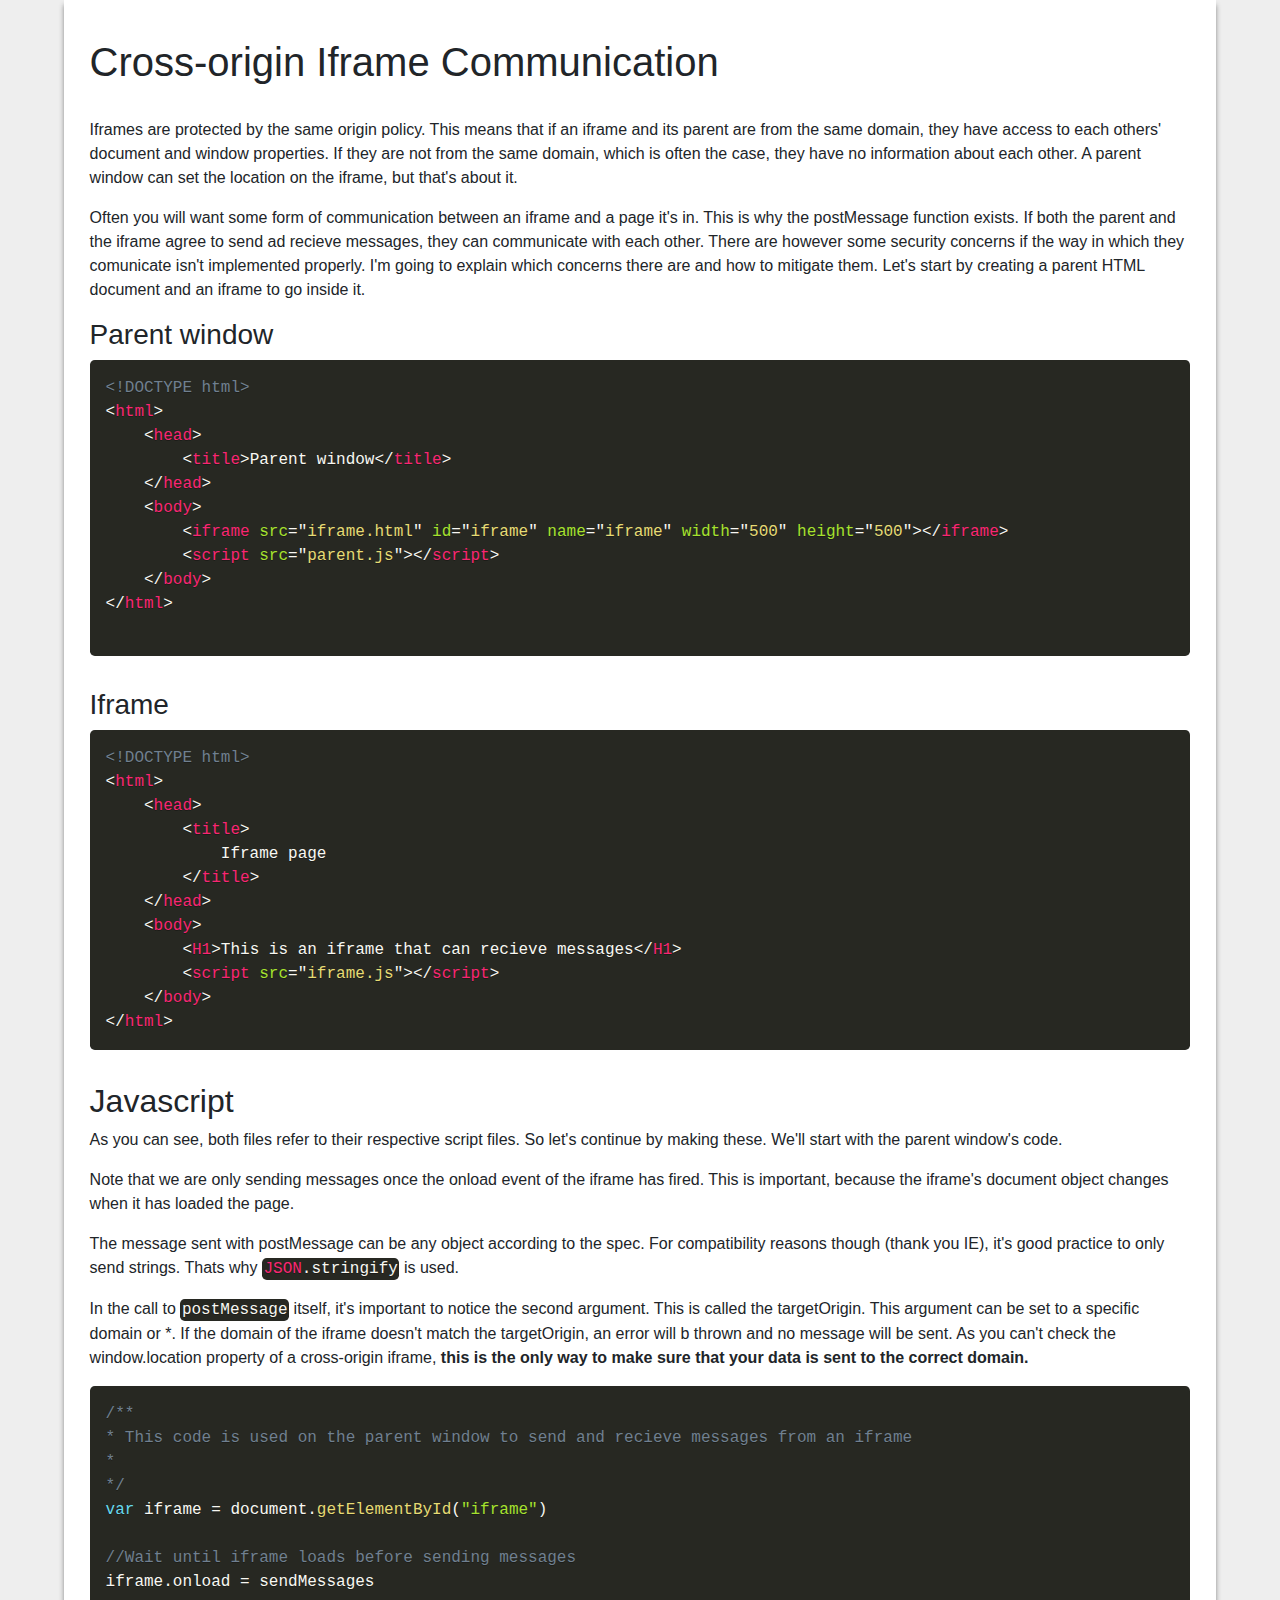
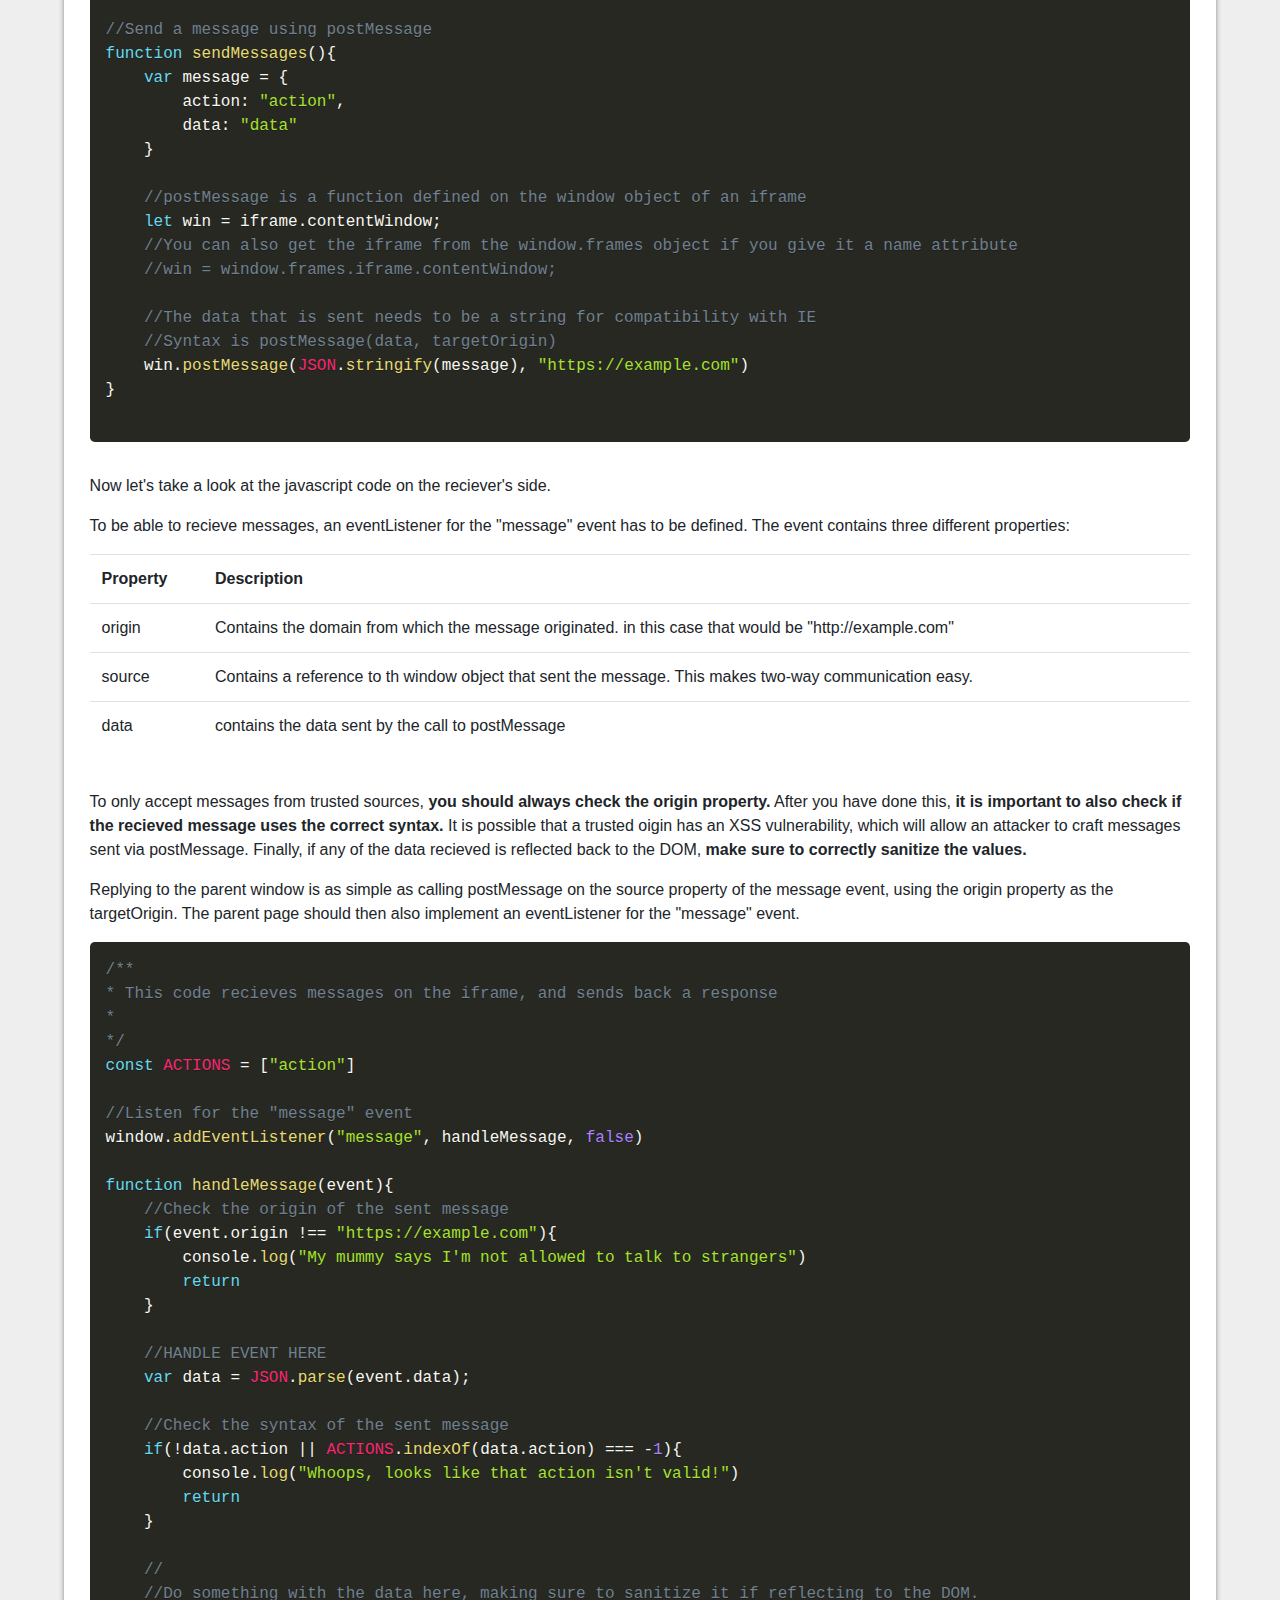
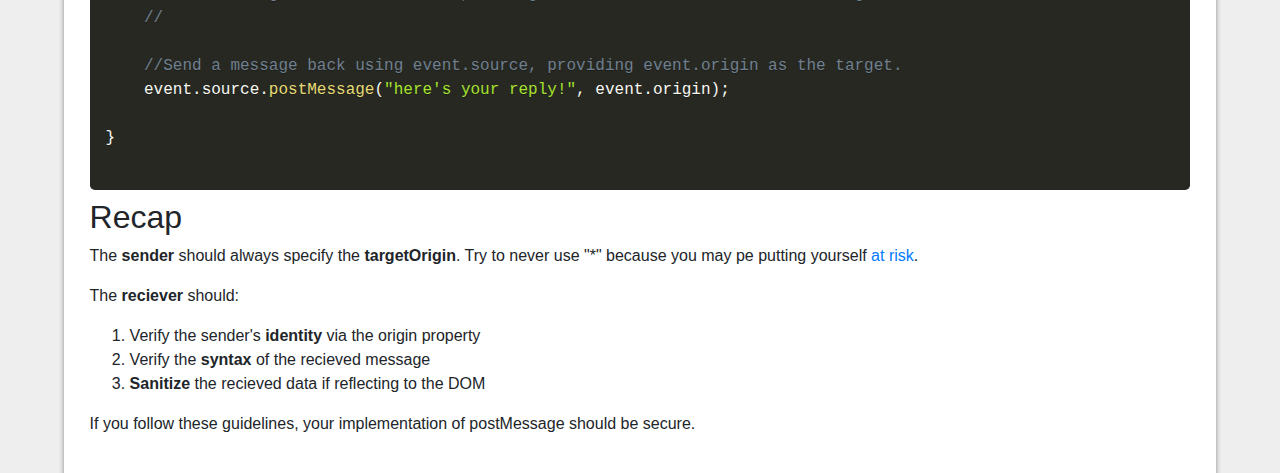
==== index.html @ aca8d949 "better styling" ====
<!DOCTYPE html>
<html>
    <head>
        <title>Using postMessage</title>
        <link type="text/css" rel="stylesheet" href="css/bootstrap.min.css">
        <link type="text/css" rel="stylesheet" href="css/style.css">
        <script src="https://ajax.googleapis.com/ajax/libs/jquery/1.11.2/jquery.min.js"></script>
        <script src="js/bootstrap.min.js"></script>
        <link rel="stylesheet" href="css/prism.css">
    </head>
    <body>
        <div id="wrapper">
            <h1>Cross-origin Iframe Communication</h1>
            <br/>
            <p>
                Iframes are protected by the same origin policy. This means that if an iframe and its parent are from the same domain, they have access to each others' document and window properties.
                If they are not from the same domain, which is often the case, they have no information about each other. A parent window can set the location on the iframe, but that's about it.
            </p>
            <p>
                Often you will want some form of communication between an iframe and a page it's in. This is why the postMessage function exists. If both the parent and the iframe agree to send ad recieve messages, they can communicate with each other.
                There are however some security concerns if the way in which they comunicate isn't implemented properly. I'm going to explain which concerns there are and how to mitigate them. Let's start by creating a parent HTML document and an iframe to go inside it.
            </p>
            <h3>Parent window</h3>
            <pre><code class="language-html">&lt;!DOCTYPE html&gt;
&lt;html&gt;
    &lt;head&gt;
        &lt;title&gt;Parent window&lt;/title&gt;
    &lt;/head&gt;
    &lt;body&gt;
        &lt;iframe src=&quot;iframe.html&quot; id=&quot;iframe&quot; name=&quot;iframe&quot; width=&quot;500&quot; height=&quot;500&quot;&gt;&lt;/iframe&gt;
        &lt;script src=&quot;parent.js&quot;&gt;&lt;/script&gt;
    &lt;/body&gt;
&lt;/html&gt;
            </code></pre>
            <br/>
            <h3>Iframe</h3>
            <pre><code class="language-html">&lt;!DOCTYPE html&gt;
&lt;html&gt;
    &lt;head&gt;
        &lt;title&gt;
            Iframe page
        &lt;/title&gt;
    &lt;/head&gt;
    &lt;body&gt;
        &lt;H1&gt;This is an iframe that can recieve messages&lt;/H1&gt;
        &lt;script src=&quot;iframe.js&quot;&gt;&lt;/script&gt;
    &lt;/body&gt;
&lt;/html&gt;</code></pre>
            <br/>
            <h2>Javascript</h2>
            <p>As you can see, both files refer to their respective script files. So let's continue by making these. We'll start with the parent window's code.</p>
            <p>Note that we are only sending messages once the onload event of the iframe has fired. This is important, because the iframe's document object changes when it has loaded the page.</p>
            <p>The message sent with postMessage can be any object according to the spec. For compatibility reasons though (thank you IE), it's good practice to only send strings. Thats why <code class="language-javascript">JSON.stringify</code> is used.</code></p>
            <p>In the call to <code class="language-javascript">postMessage</code> itself, it's important to notice the second argument. This is called the targetOrigin. This argument can be set to a specific domain or *. If the domain of the iframe doesn't match the targetOrigin, an error will b thrown and no message will be sent. As you can't check the window.location property of a cross-origin iframe, <b>this is the only way to make sure that your data is sent to the correct domain.</b></p>
            <pre><code class="language-javascript">/**
* This code is used on the parent window to send and recieve messages from an iframe
* 
*/
var iframe = document.getElementById(&quot;iframe&quot;)

//Wait until iframe loads before sending messages
iframe.onload = sendMessages

//Send a message using postMessage
function sendMessages(){
    var message = {
        action: &quot;action&quot;,
        data: &quot;data&quot;
    }

    //postMessage is a function defined on the window object of an iframe
    let win = iframe.contentWindow;
    //You can also get the iframe from the window.frames object if you give it a name attribute
    //win = window.frames.iframe.contentWindow;
    
    //The data that is sent needs to be a string for compatibility with IE
    //Syntax is postMessage(data, targetOrigin)
    win.postMessage(JSON.stringify(message), &quot;https://example.com&quot;)
}
            </code></pre>
            <br/>
            <p>Now let's take a look at the javascript code on the reciever's side.</p>
            <p>To be able to recieve messages, an eventListener for the "message" event has to be defined. The event contains three different properties:</p>
            <table class="table">
                <tr>
                    <th>Property</th>
                    <th>Description</th>
                </tr>
                <tr>
                    <td>origin</td>
                    <td>Contains the domain from which the message originated. in this case that would be "http://example.com"</td>
                </tr>
                <tr>
                    <td>source</td>
                    <td>Contains a reference to th window object that sent the message. This makes two-way communication easy.</td>
                </tr>
                <tr>
                    <td>data</td>
                    <td>contains the data sent by the call to postMessage</td>
                </tr>
            </table>
            <br/>
            <p>To only accept messages from trusted sources, <b>you should always check the origin property.</b> After you have done this, <b>it is important to also check if the recieved message uses the correct syntax.</b> It is possible that a trusted oigin has an XSS vulnerability, which will allow an attacker to craft messages sent via postMessage. Finally, if any of the data recieved is reflected back to the DOM, <b>make sure to correctly sanitize the values.</b></p>
            <p>Replying to the parent window is as simple as calling postMessage on the source property of the message event, using the origin property as the targetOrigin. The parent page should then also implement an eventListener for the "message" event.</p>
            <pre><code class="language-javascript">/**
* This code recieves messages on the iframe, and sends back a response
* 
*/
const ACTIONS = [&quot;action&quot;]

//Listen for the &quot;message&quot; event
window.addEventListener(&quot;message&quot;, handleMessage, false)

function handleMessage(event){
    //Check the origin of the sent message
    if(event.origin !== &quot;https://example.com&quot;){
        console.log(&quot;My mummy says I&apos;m not allowed to talk to strangers&quot;)
        return
    }

    //HANDLE EVENT HERE
    var data = JSON.parse(event.data);

    //Check the syntax of the sent message
    if(!data.action || ACTIONS.indexOf(data.action) === -1){
        console.log(&quot;Whoops, looks like that action isn&apos;t valid!&quot;)
        return
    }

    //
    //Do something with the data here, making sure to sanitize it if reflecting to the DOM.
    //

    //Send a message back using event.source, providing event.origin as the target.
    event.source.postMessage(&quot;here&apos;s your reply!&quot;, event.origin);

}
            </code></pre>
            <h2>Recap</h2>
            <p>The <b>sender</b> should always specify the <b>targetOrigin</b>. Try to never use "*" because you may pe putting yourself  <a href="https://labs.detectify.com/2016/12/15/postmessage-xss-on-a-million-sites/">at risk</a>.</p>
            <p>The <b>reciever</b> should:</p>
            <ol>
                <li>Verify the sender's <b>identity</b> via the origin property</li>
                <li>Verify the <b>syntax</b> of the recieved message</li>
                <li><b>Sanitize</b> the recieved data if reflecting to the DOM</li>
            </ol>
            <p>If you follow these guidelines, your implementation of postMessage should be secure.</p>
        </div>
        <script src="js/prism.js"></script>
    </body>
</html>
---- css/style.css ----
#wrapper {
   width: 90%;
   margin: 0 auto;
   padding: 3% 2%;
   margin-bottom: 0;
   box-shadow: 0 5px 5px #888;
   background-color: #FFF;
}

body {
   margin: 0;
   height: 100%;
   background-color: #EEE;
}

p:last-of-type {
   padding-bottom: 0;
   margin-bottom: 0;
}
---- css/prism.css ----
/* PrismJS 1.16.0
https://prismjs.com/download.html#themes=prism-okaidia&languages=markup+css+clike+javascript */
/**
 * okaidia theme for JavaScript, CSS and HTML
 * Loosely based on Monokai textmate theme by http://www.monokai.nl/
 * @author ocodia
 */

code[class*="language-"],
pre[class*="language-"] {
	color: #f8f8f2;
	background: none;
	text-shadow: 0 1px rgba(0, 0, 0, 0.3);
	font-family: Consolas, Monaco, 'Andale Mono', 'Ubuntu Mono', monospace;
	font-size: 1em;
	text-align: left;
	white-space: pre;
	word-spacing: normal;
	word-break: normal;
	word-wrap: normal;
	line-height: 1.5;

	-moz-tab-size: 4;
	-o-tab-size: 4;
	tab-size: 4;

	-webkit-hyphens: none;
	-moz-hyphens: none;
	-ms-hyphens: none;
	hyphens: none;
}

/* Code blocks */
pre[class*="language-"] {
	padding: 1em;
	margin: .5em 0;
	overflow: auto;
	border-radius: 0.3em;
}

:not(pre) > code[class*="language-"],
pre[class*="language-"] {
	background: #272822;
}

/* Inline code */
:not(pre) > code[class*="language-"] {
	padding: .1em;
	border-radius: .3em;
	white-space: normal;
}

.token.comment,
.token.prolog,
.token.doctype,
.token.cdata {
	color: slategray;
}

.token.punctuation {
	color: #f8f8f2;
}

.namespace {
	opacity: .7;
}

.token.property,
.token.tag,
.token.constant,
.token.symbol,
.token.deleted {
	color: #f92672;
}

.token.boolean,
.token.number {
	color: #ae81ff;
}

.token.selector,
.token.attr-name,
.token.string,
.token.char,
.token.builtin,
.token.inserted {
	color: #a6e22e;
}

.token.operator,
.token.entity,
.token.url,
.language-css .token.string,
.style .token.string,
.token.variable {
	color: #f8f8f2;
}

.token.atrule,
.token.attr-value,
.token.function,
.token.class-name {
	color: #e6db74;
}

.token.keyword {
	color: #66d9ef;
}

.token.regex,
.token.important {
	color: #fd971f;
}

.token.important,
.token.bold {
	font-weight: bold;
}
.token.italic {
	font-style: italic;
}

.token.entity {
	cursor: help;
}
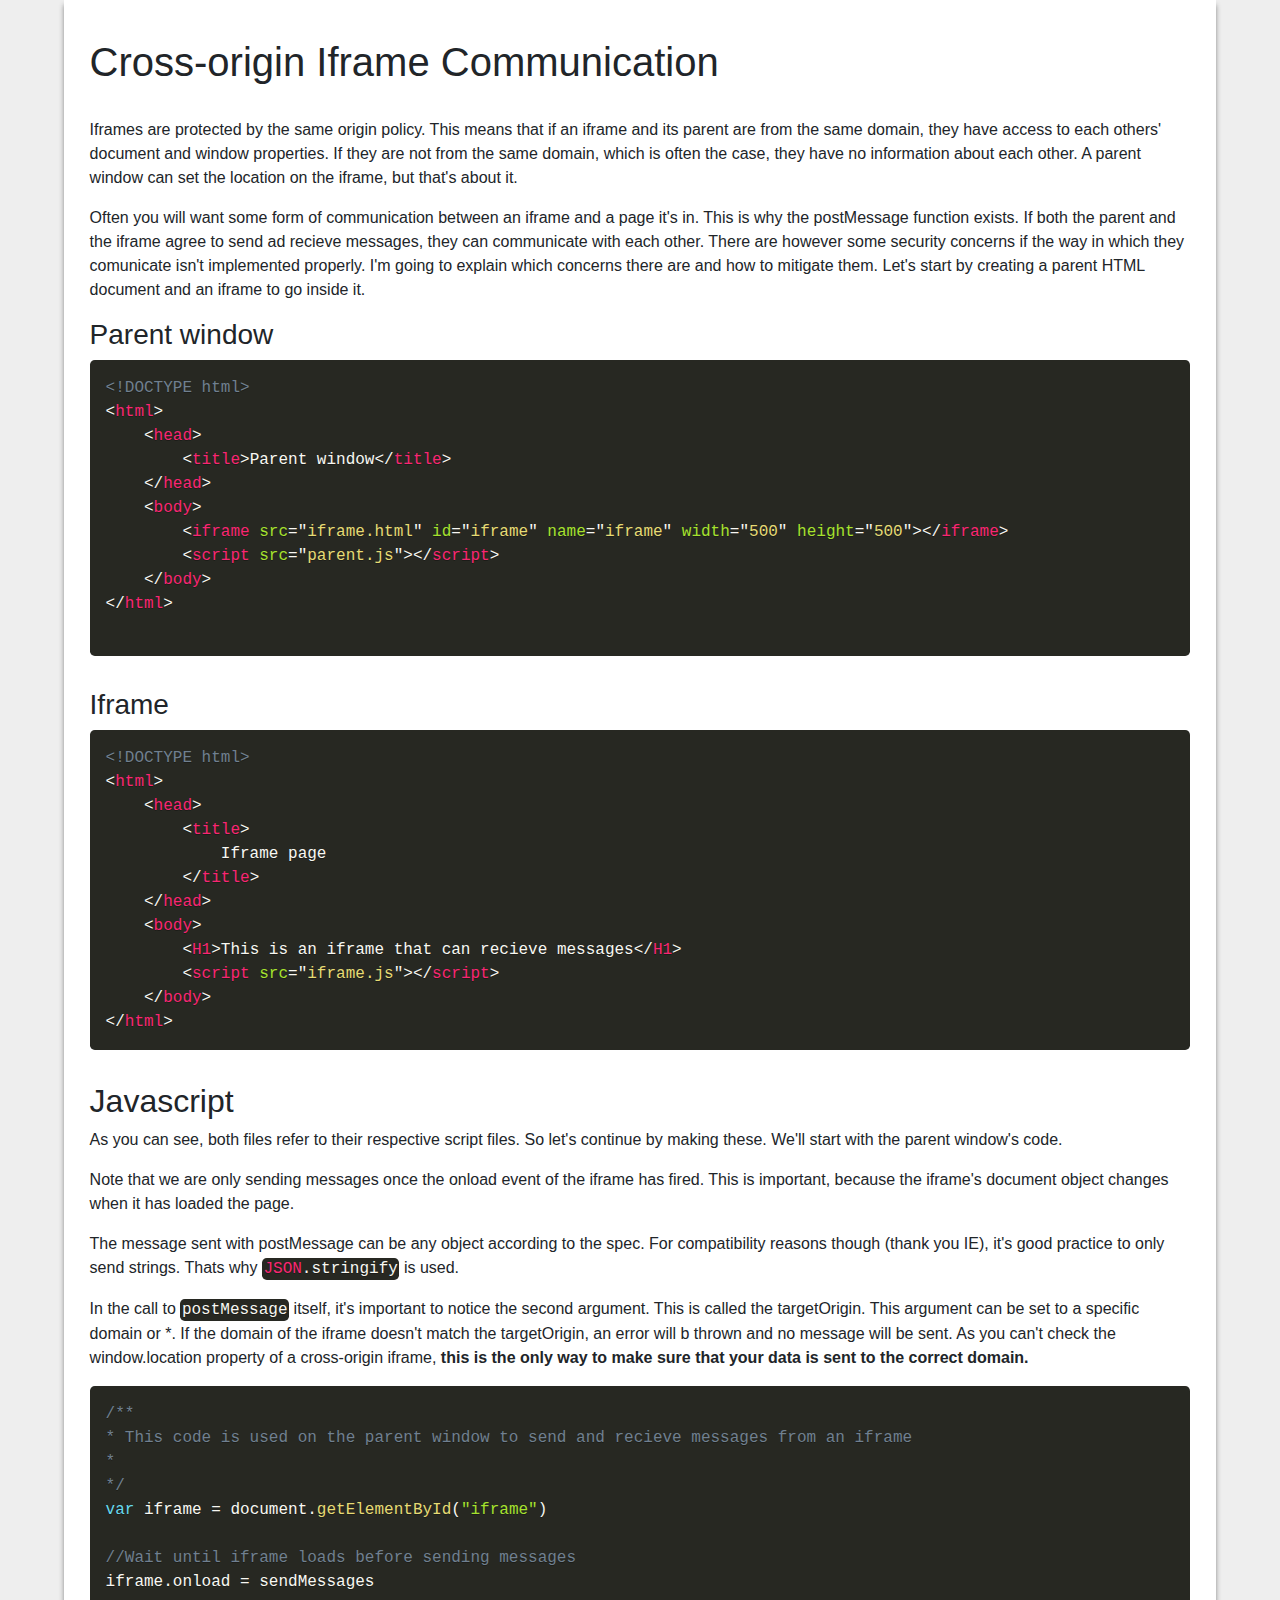
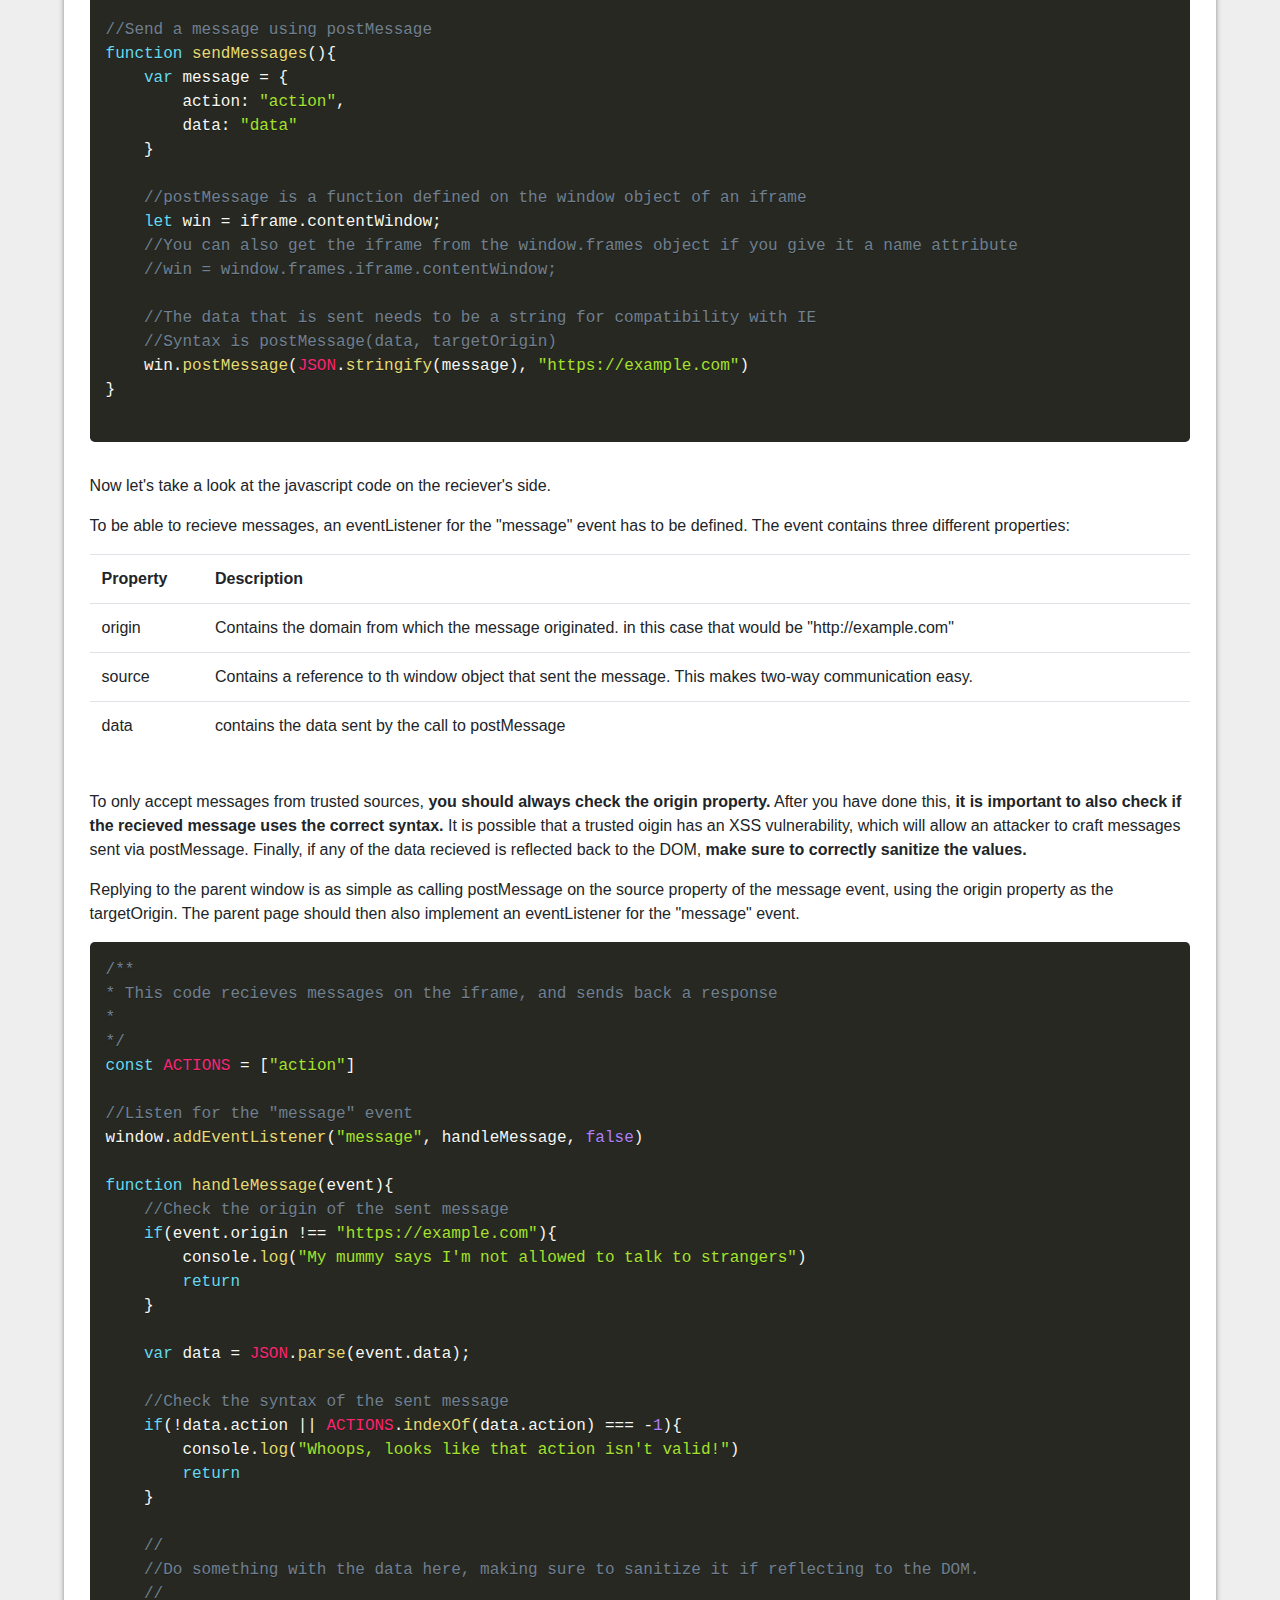
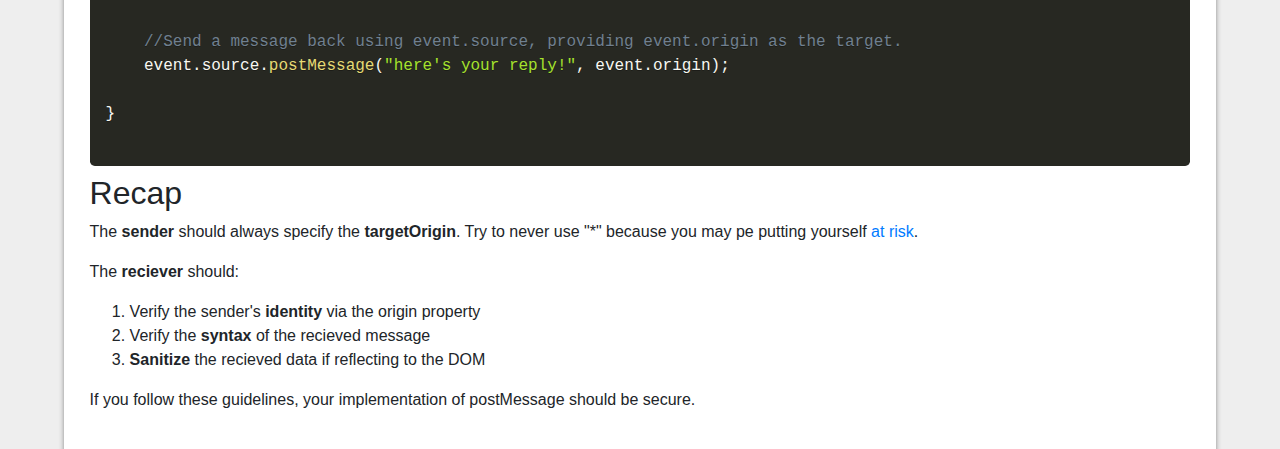
==== commit b46955ce: "refactoring reciever js" ====
--- a/index.html
+++ b/index.html
@@ -7,6 +7,7 @@
         <script src="https://ajax.googleapis.com/ajax/libs/jquery/1.11.2/jquery.min.js"></script>
         <script src="js/bootstrap.min.js"></script>
         <link rel="stylesheet" href="css/prism.css">
+        <link rel="icon" href="picklerick_B5a_icon.ico">
     </head>
     <body>
         <div id="wrapper">
@@ -118,7 +119,6 @@
         return
     }
 
-    //HANDLE EVENT HERE
     var data = JSON.parse(event.data);
 
     //Check the syntax of the sent message
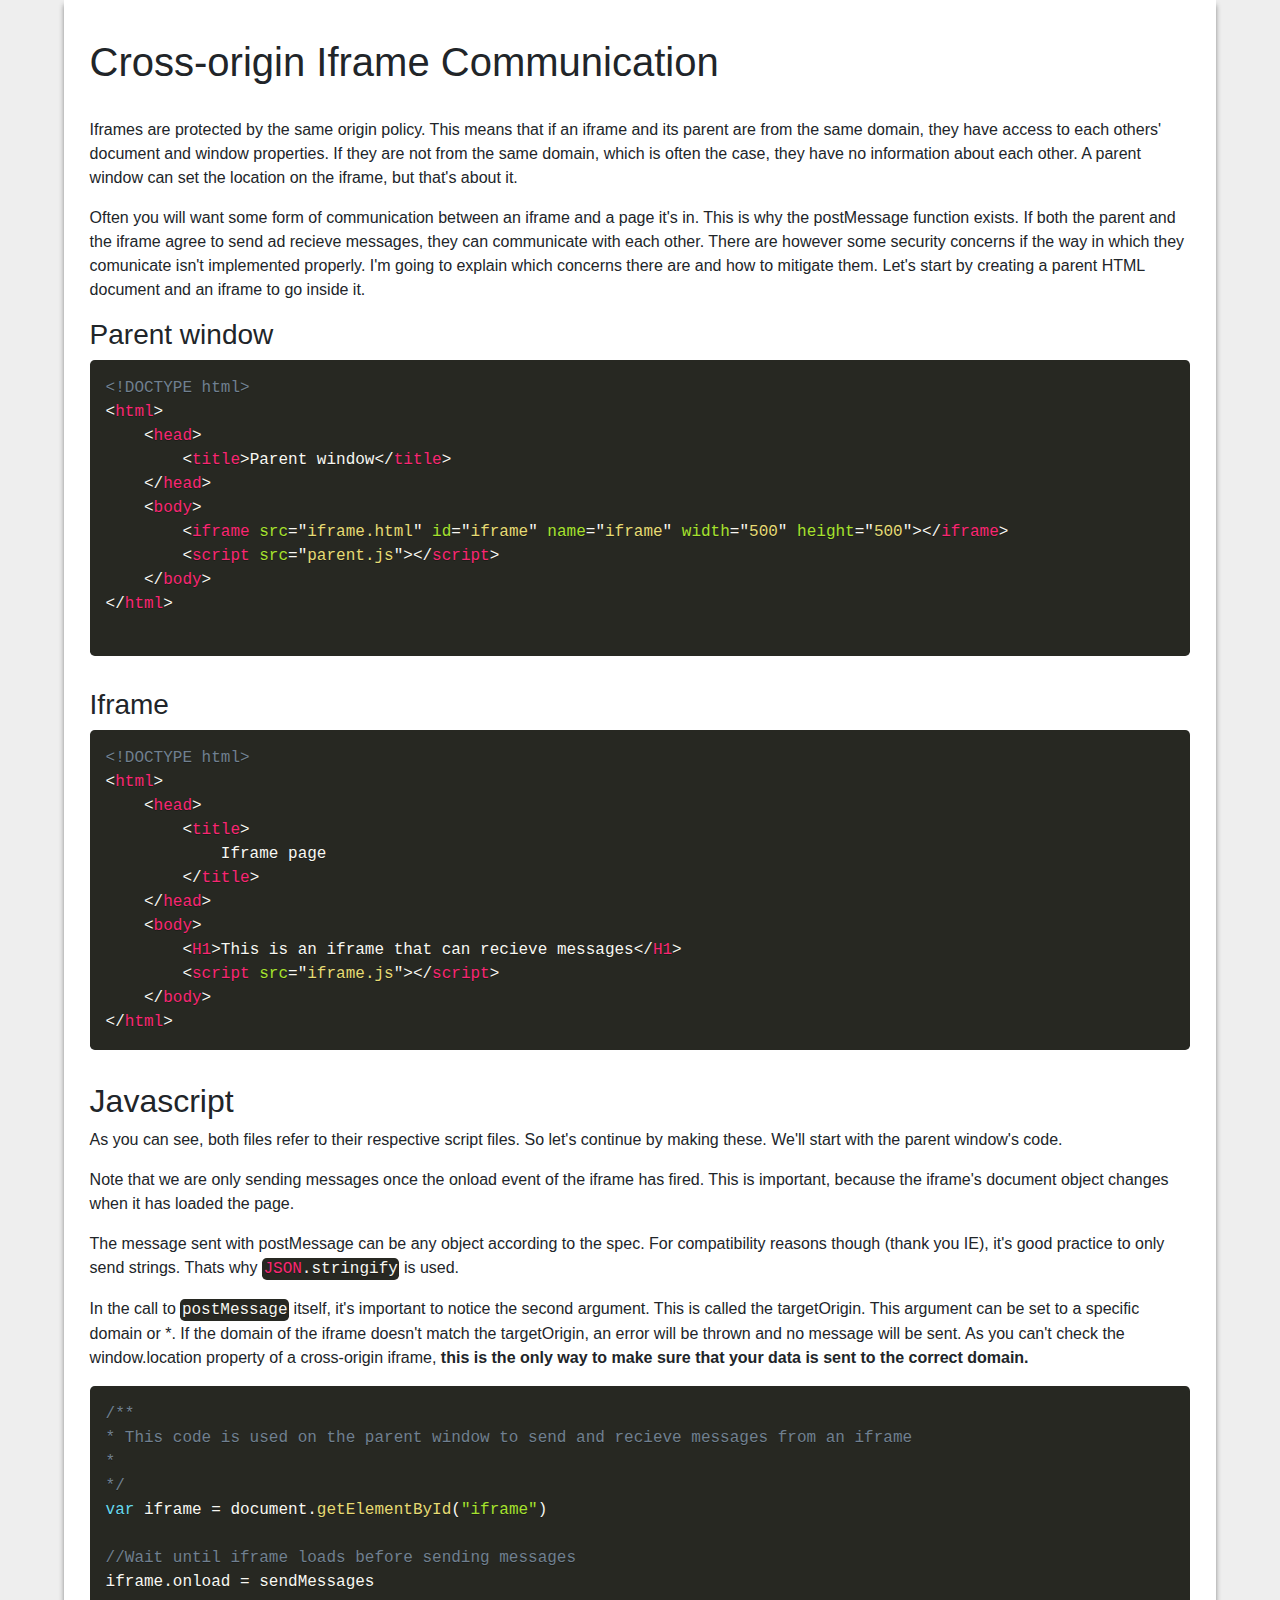
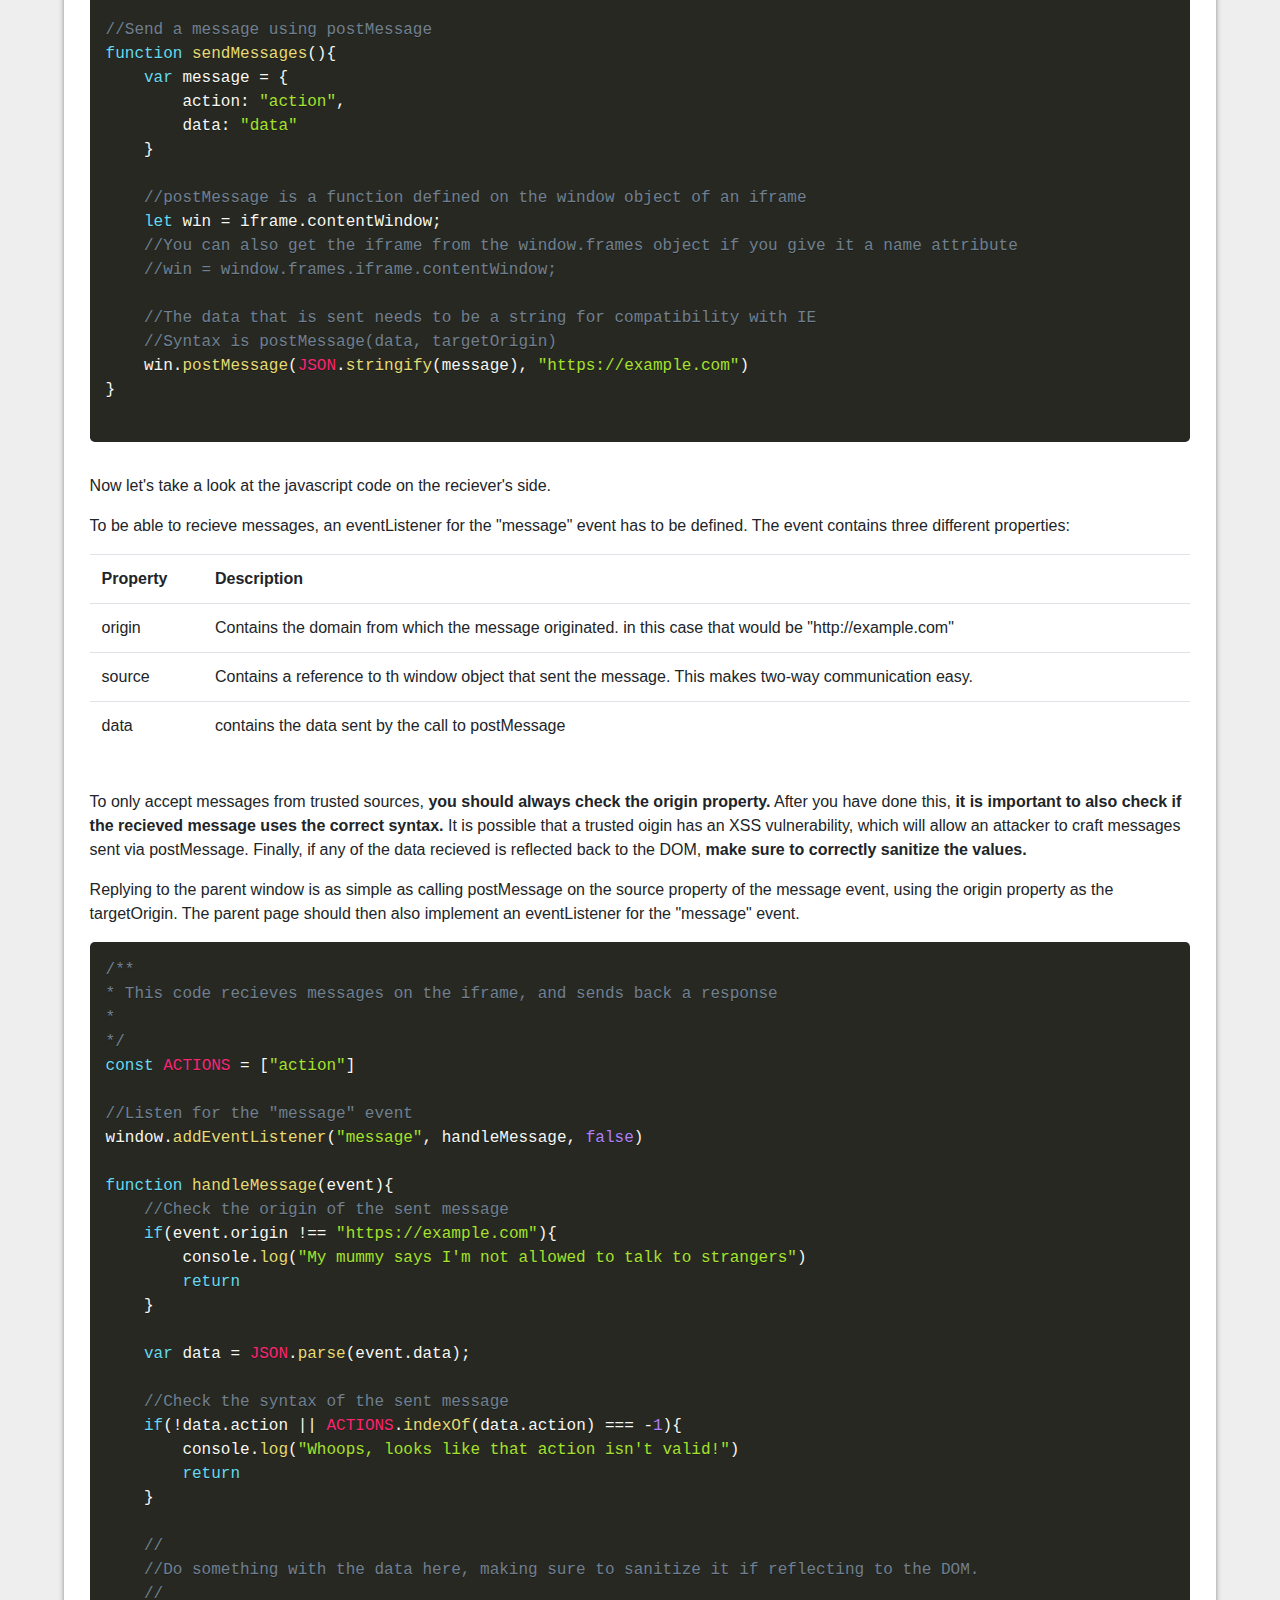
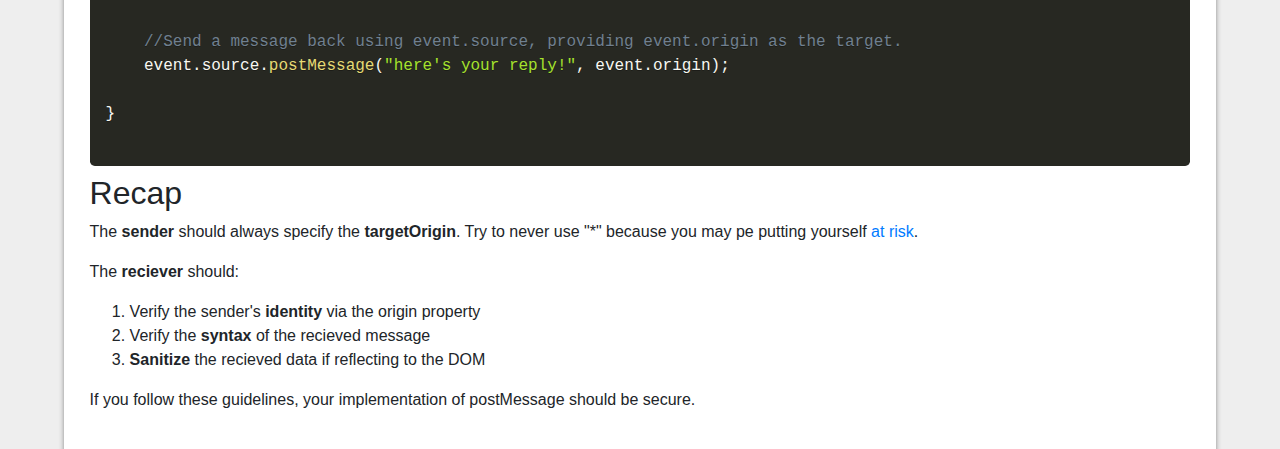
==== commit e0b71240: "fixed small typo" ====
--- a/index.html
+++ b/index.html
@@ -52,7 +52,7 @@
             <p>As you can see, both files refer to their respective script files. So let's continue by making these. We'll start with the parent window's code.</p>
             <p>Note that we are only sending messages once the onload event of the iframe has fired. This is important, because the iframe's document object changes when it has loaded the page.</p>
             <p>The message sent with postMessage can be any object according to the spec. For compatibility reasons though (thank you IE), it's good practice to only send strings. Thats why <code class="language-javascript">JSON.stringify</code> is used.</code></p>
-            <p>In the call to <code class="language-javascript">postMessage</code> itself, it's important to notice the second argument. This is called the targetOrigin. This argument can be set to a specific domain or *. If the domain of the iframe doesn't match the targetOrigin, an error will b thrown and no message will be sent. As you can't check the window.location property of a cross-origin iframe, <b>this is the only way to make sure that your data is sent to the correct domain.</b></p>
+            <p>In the call to <code class="language-javascript">postMessage</code> itself, it's important to notice the second argument. This is called the targetOrigin. This argument can be set to a specific domain or *. If the domain of the iframe doesn't match the targetOrigin, an error will be thrown and no message will be sent. As you can't check the window.location property of a cross-origin iframe, <b>this is the only way to make sure that your data is sent to the correct domain.</b></p>
             <pre><code class="language-javascript">/**
 * This code is used on the parent window to send and recieve messages from an iframe
 * 
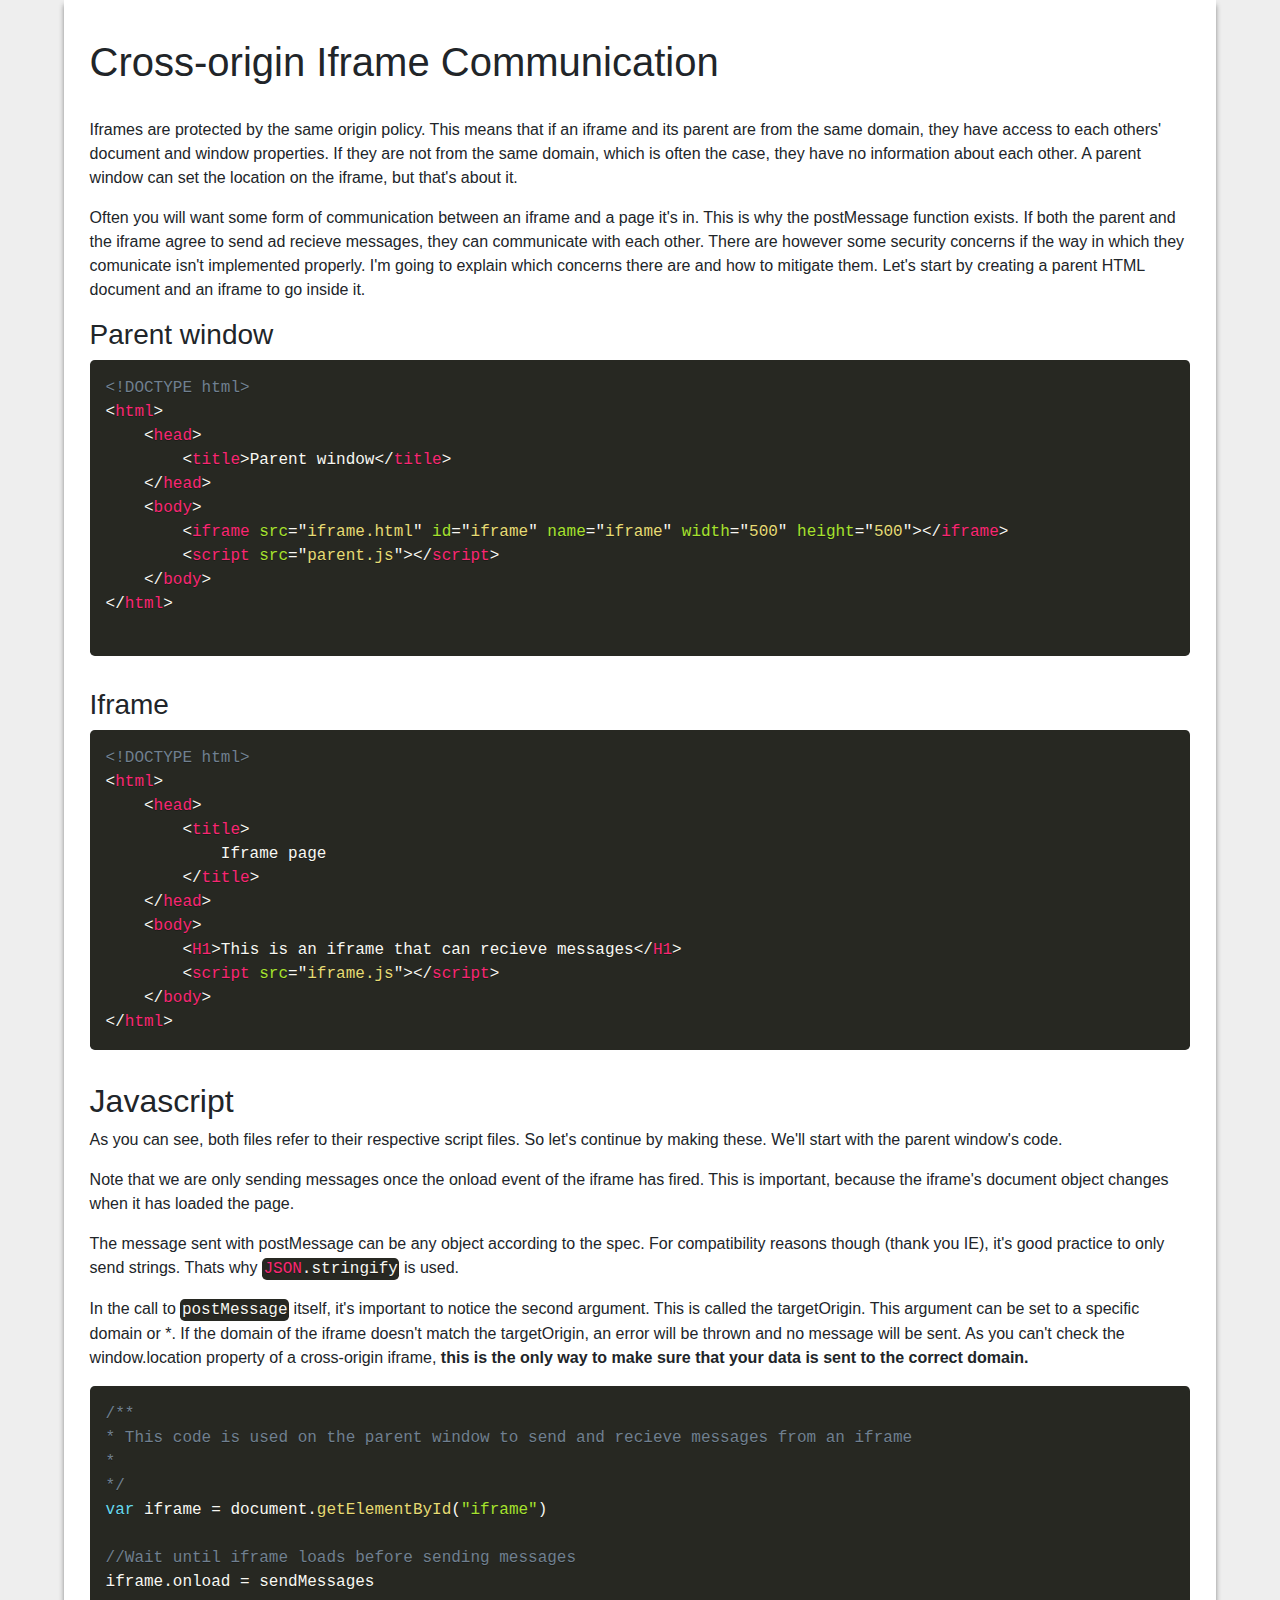
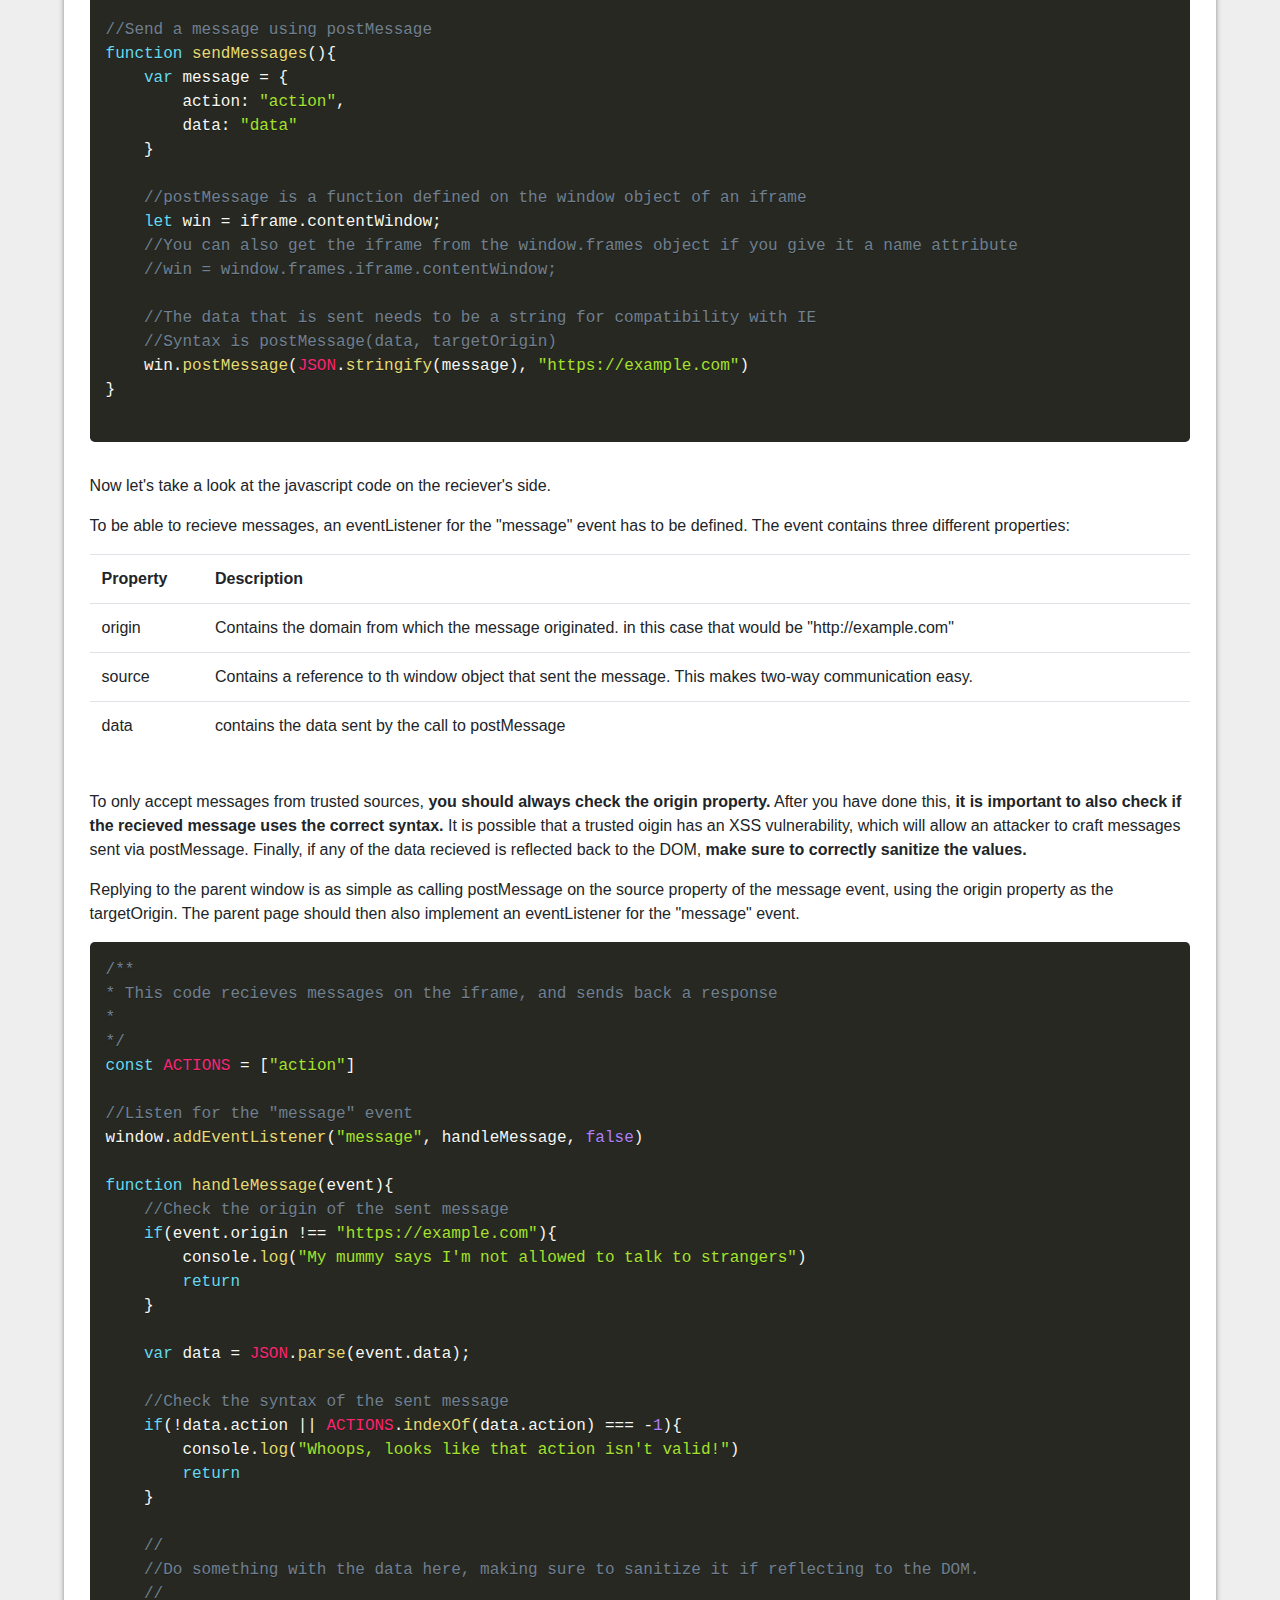
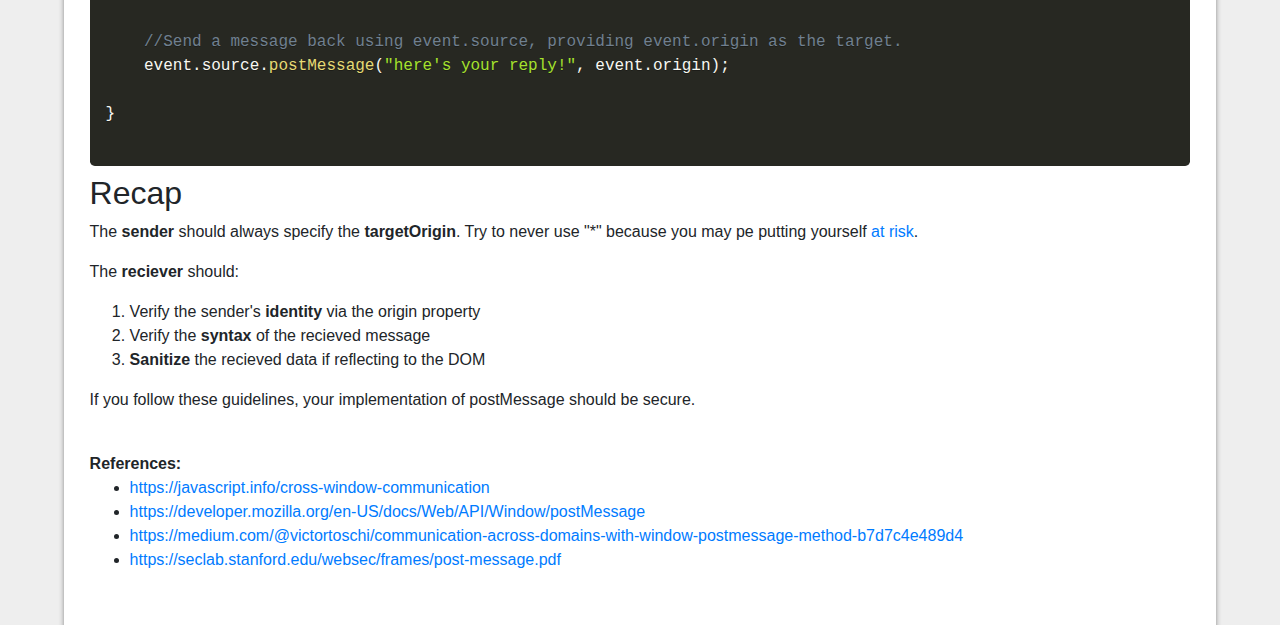
==== commit bd5faffb: "added references" ====
--- a/index.html
+++ b/index.html
@@ -145,6 +145,14 @@
                 <li><b>Sanitize</b> the recieved data if reflecting to the DOM</li>
             </ol>
             <p>If you follow these guidelines, your implementation of postMessage should be secure.</p>
+            <br/>
+            <p><b>References:</b></p>
+            <ul>
+                <li><a href="https://javascript.info/cross-window-communication">https://javascript.info/cross-window-communication</a></li>
+                <li><a href="https://developer.mozilla.org/en-US/docs/Web/API/Window/postMessage">https://developer.mozilla.org/en-US/docs/Web/API/Window/postMessage</a></li>
+                <li><a href="https://medium.com/@victortoschi/communication-across-domains-with-window-postmessage-method-b7d7c4e489d4">https://medium.com/@victortoschi/communication-across-domains-with-window-postmessage-method-b7d7c4e489d4</a></li>
+                <li><a href="https://seclab.stanford.edu/websec/frames/post-message.pdf">https://seclab.stanford.edu/websec/frames/post-message.pdf</a></li>
+            </ul>
         </div>
         <script src="js/prism.js"></script>
     </body>
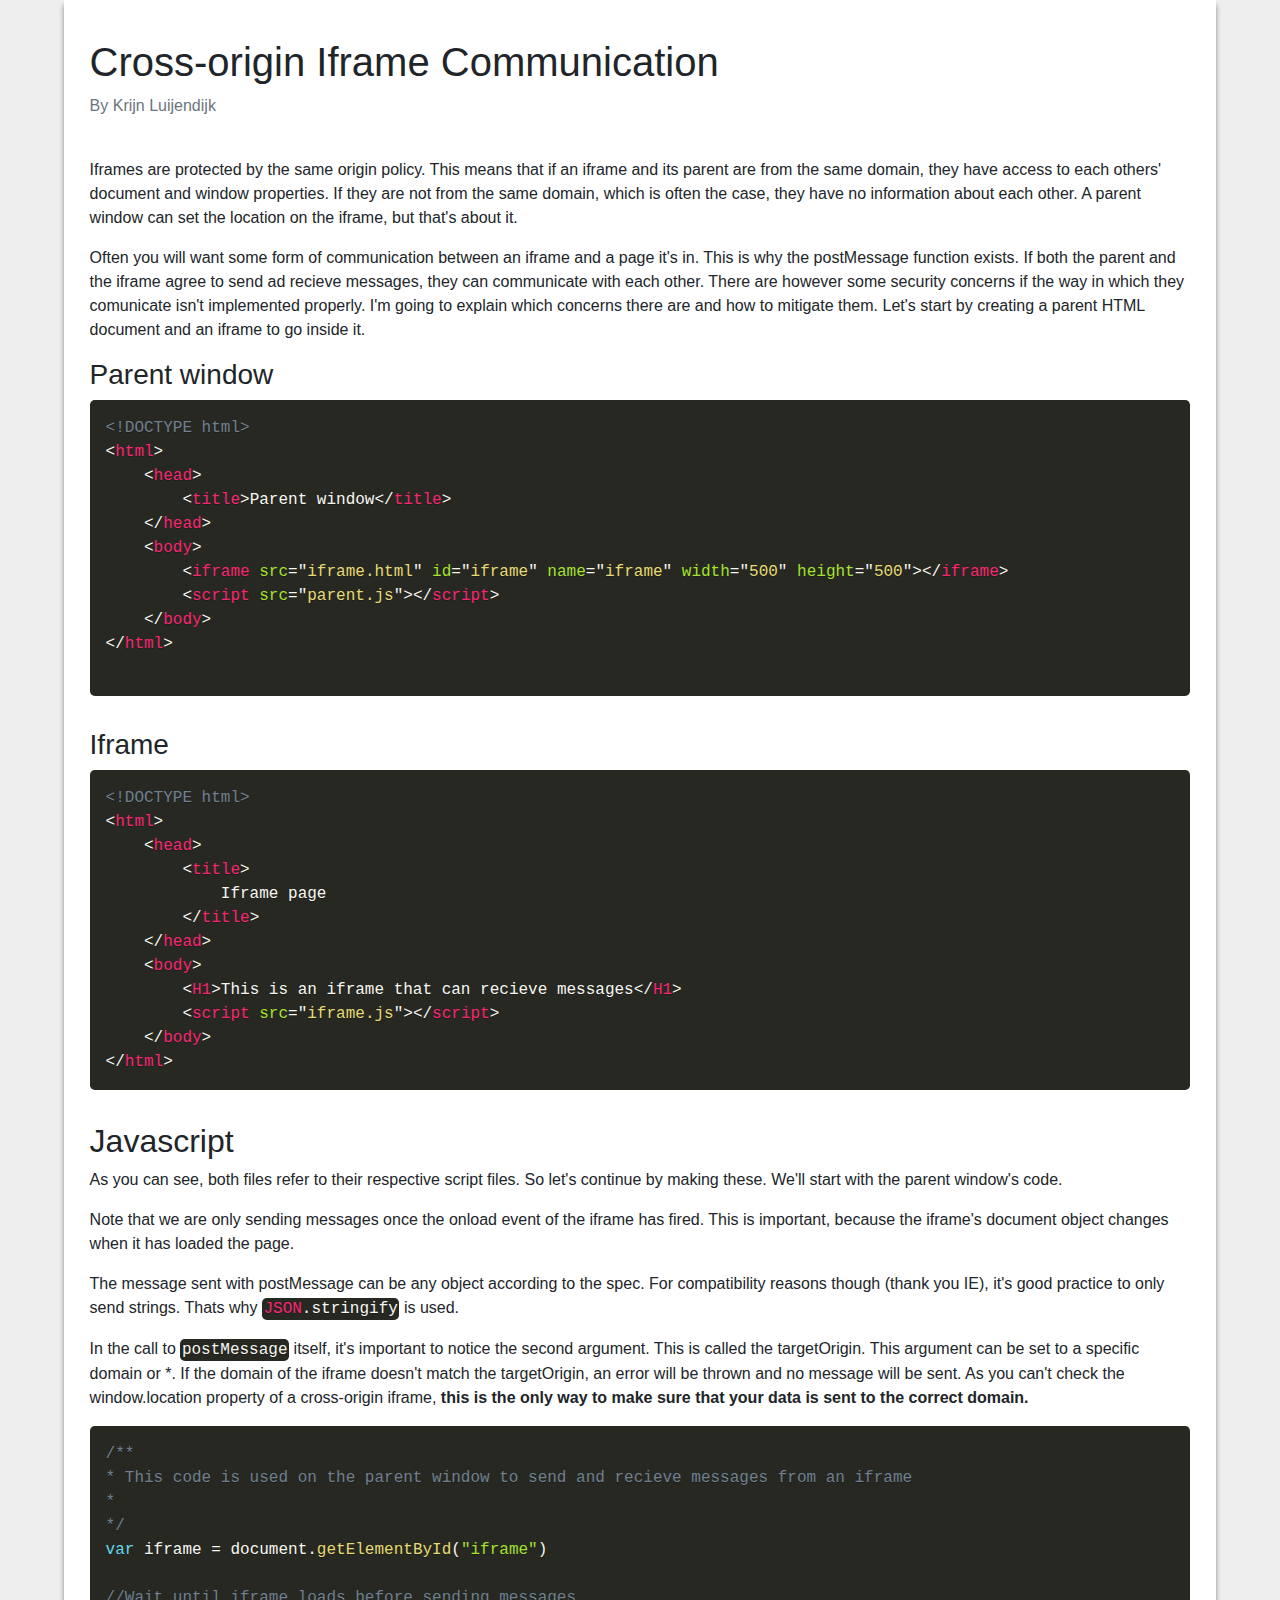
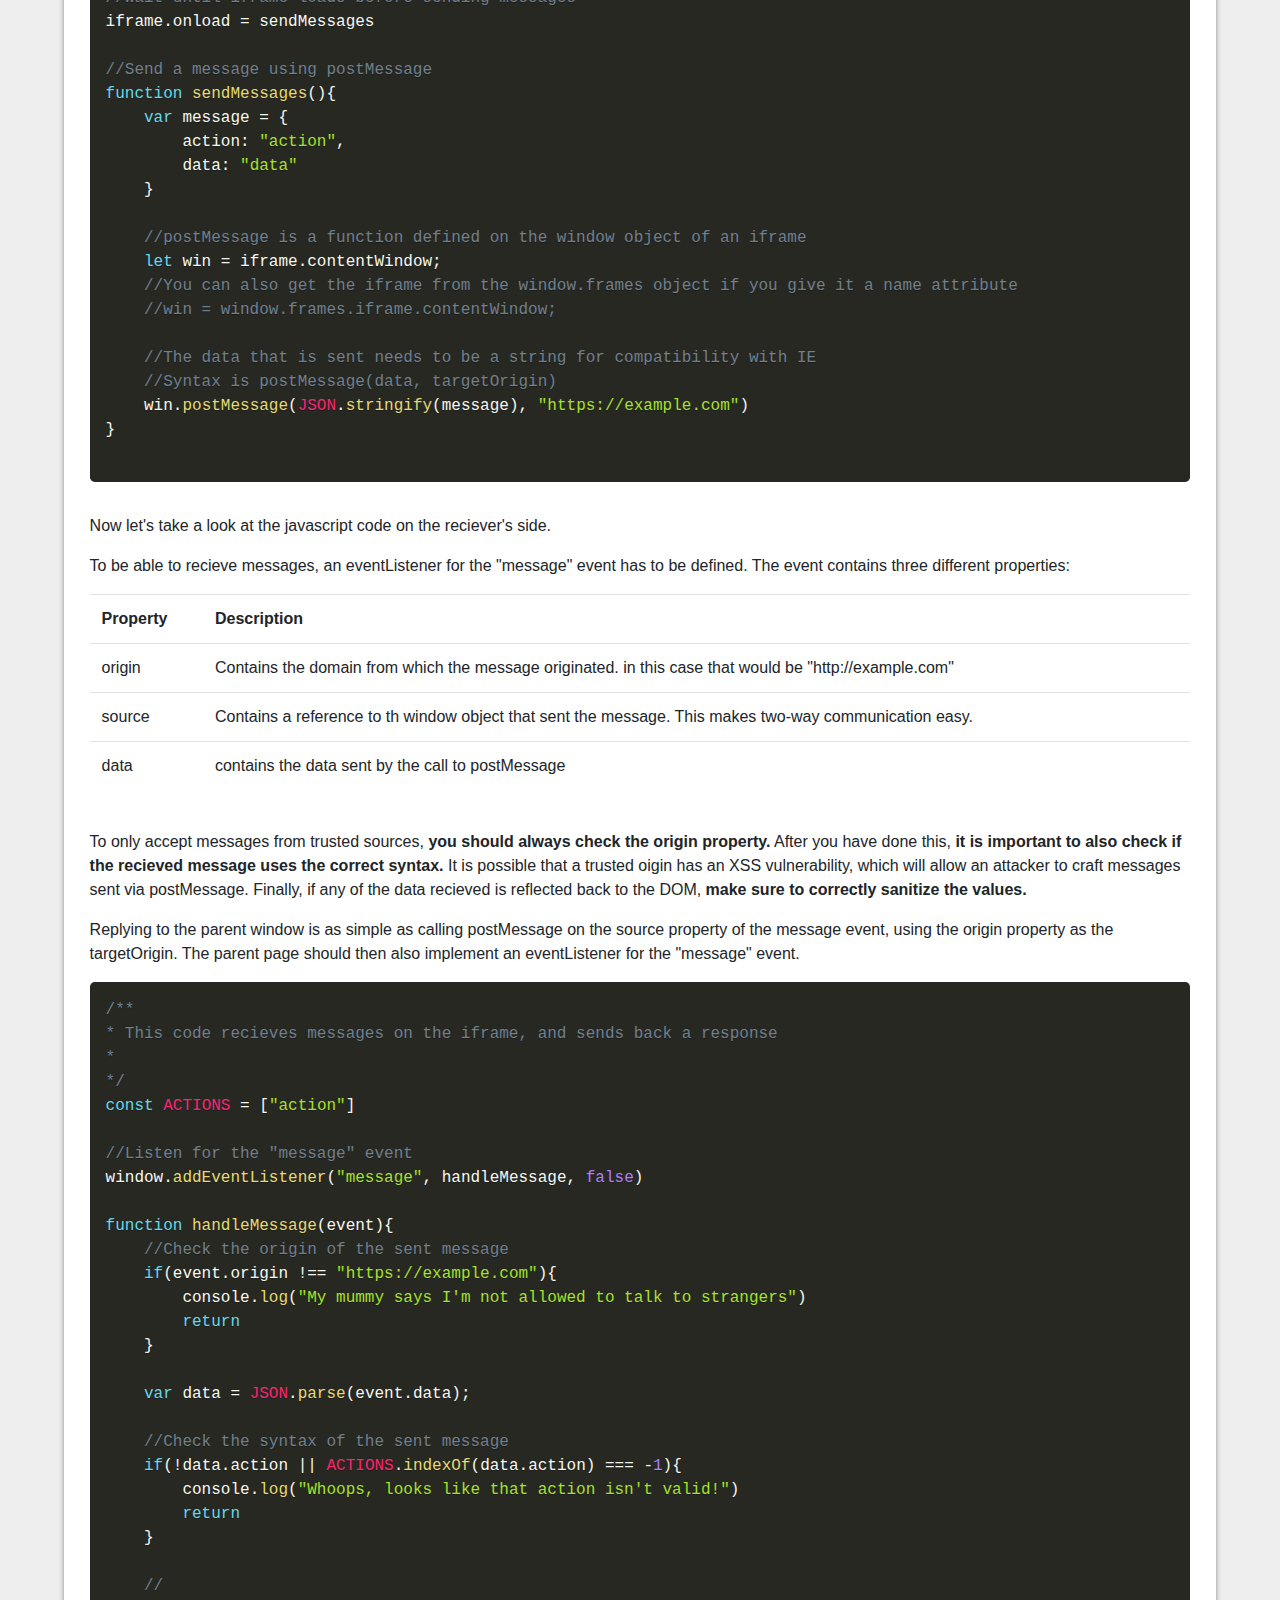
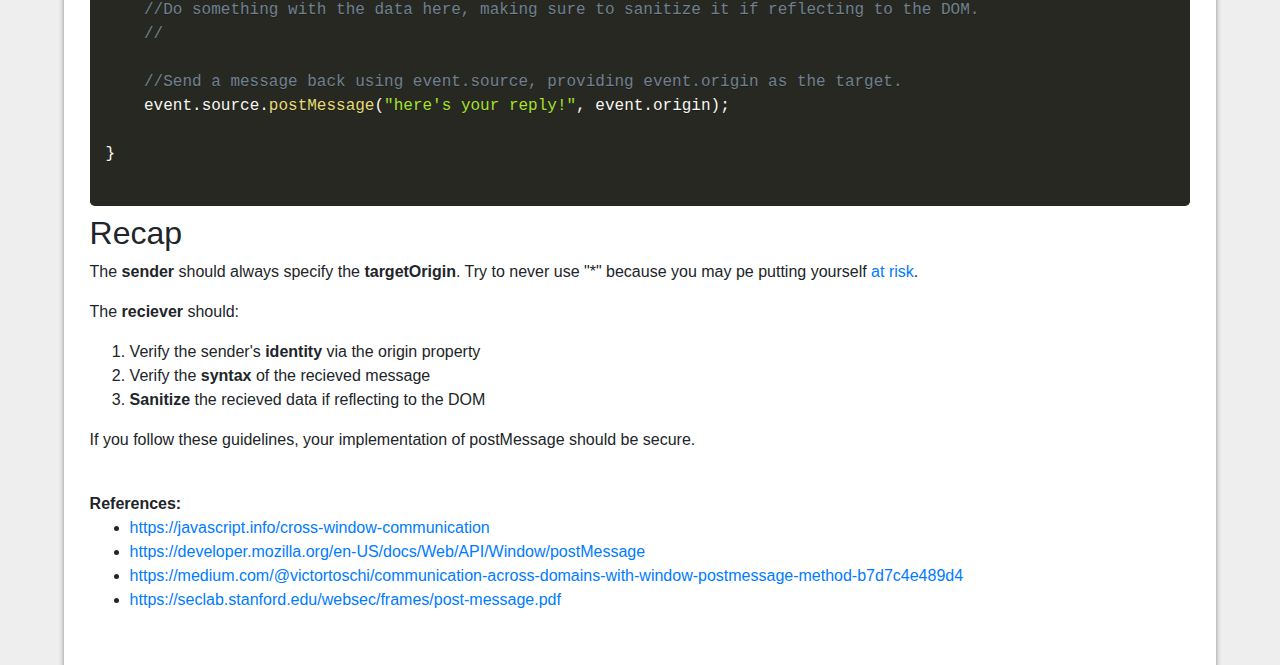
==== commit 2f55d9b1: "added author" ====
--- a/index.html
+++ b/index.html
@@ -12,6 +12,7 @@
     <body>
         <div id="wrapper">
             <h1>Cross-origin Iframe Communication</h1>
+            <p class="text-muted">By Krijn Luijendijk</p>
             <br/>
             <p>
                 Iframes are protected by the same origin policy. This means that if an iframe and its parent are from the same domain, they have access to each others' document and window properties.
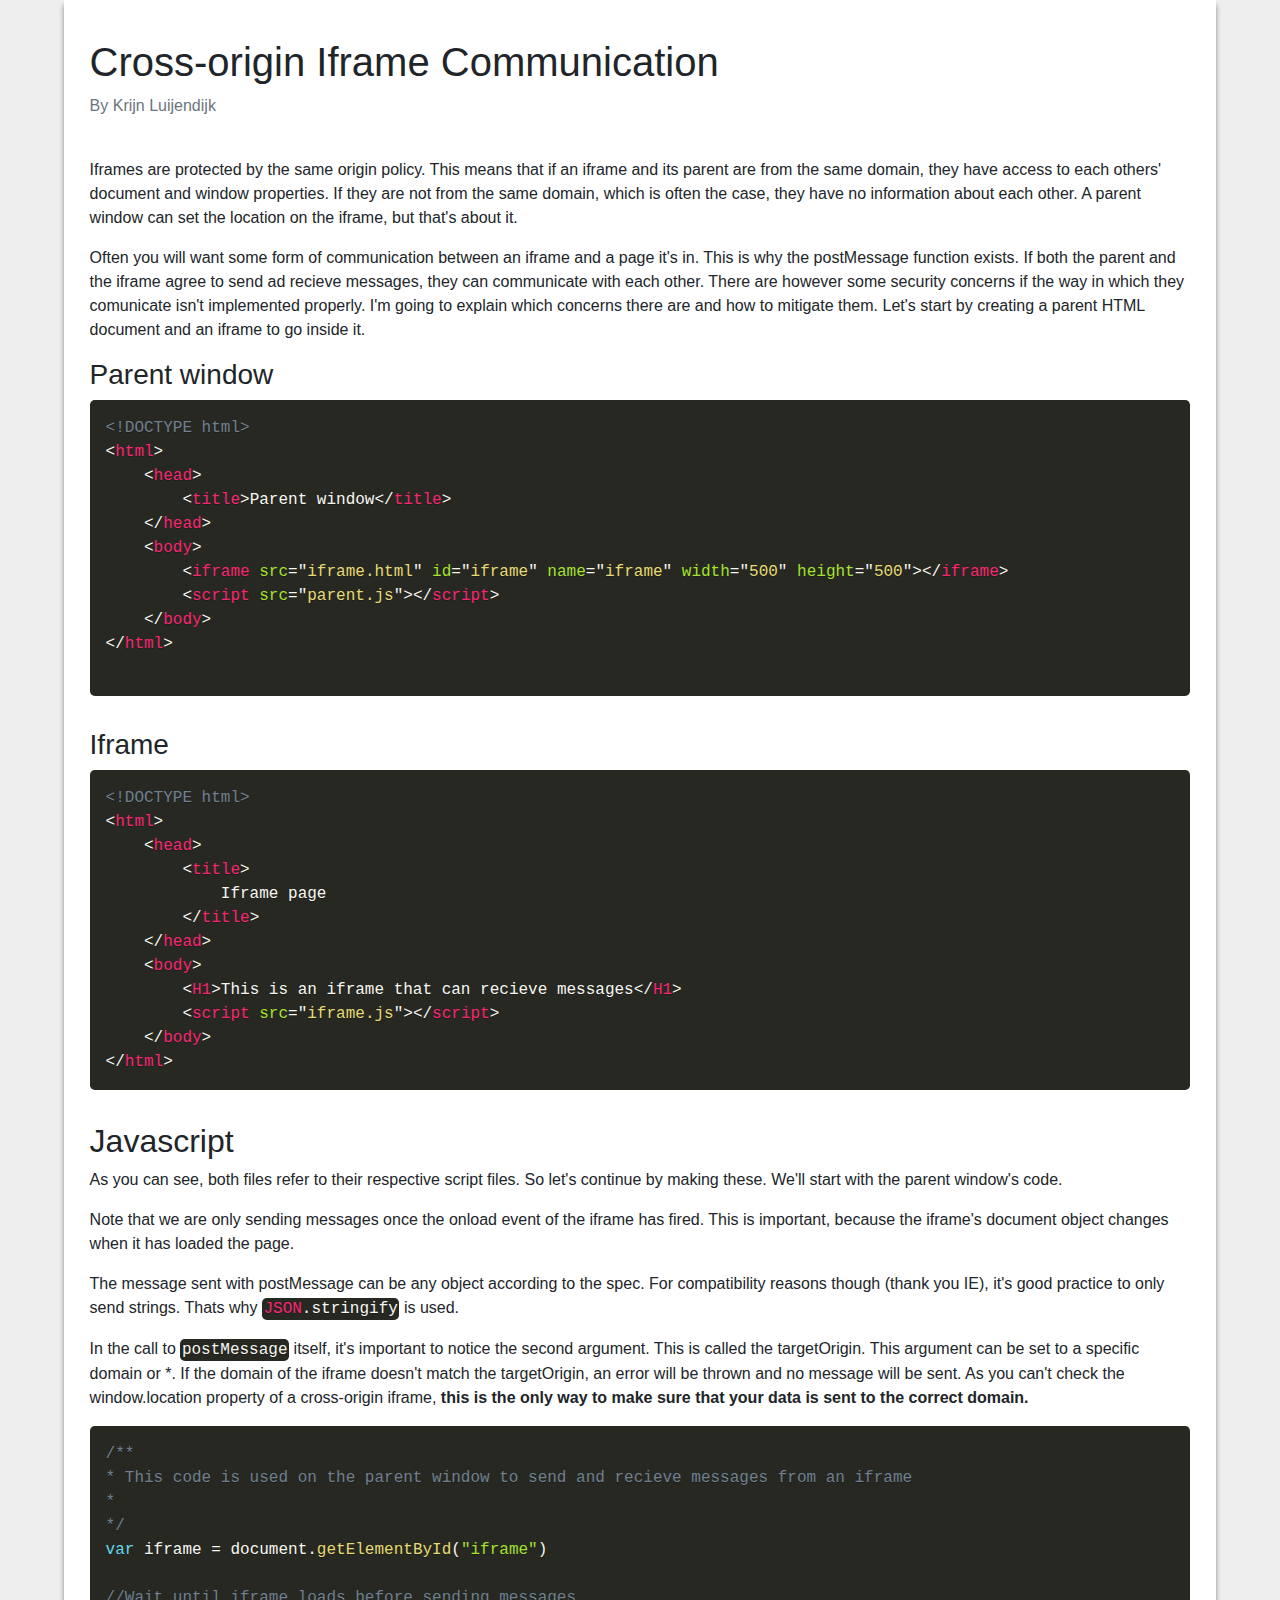
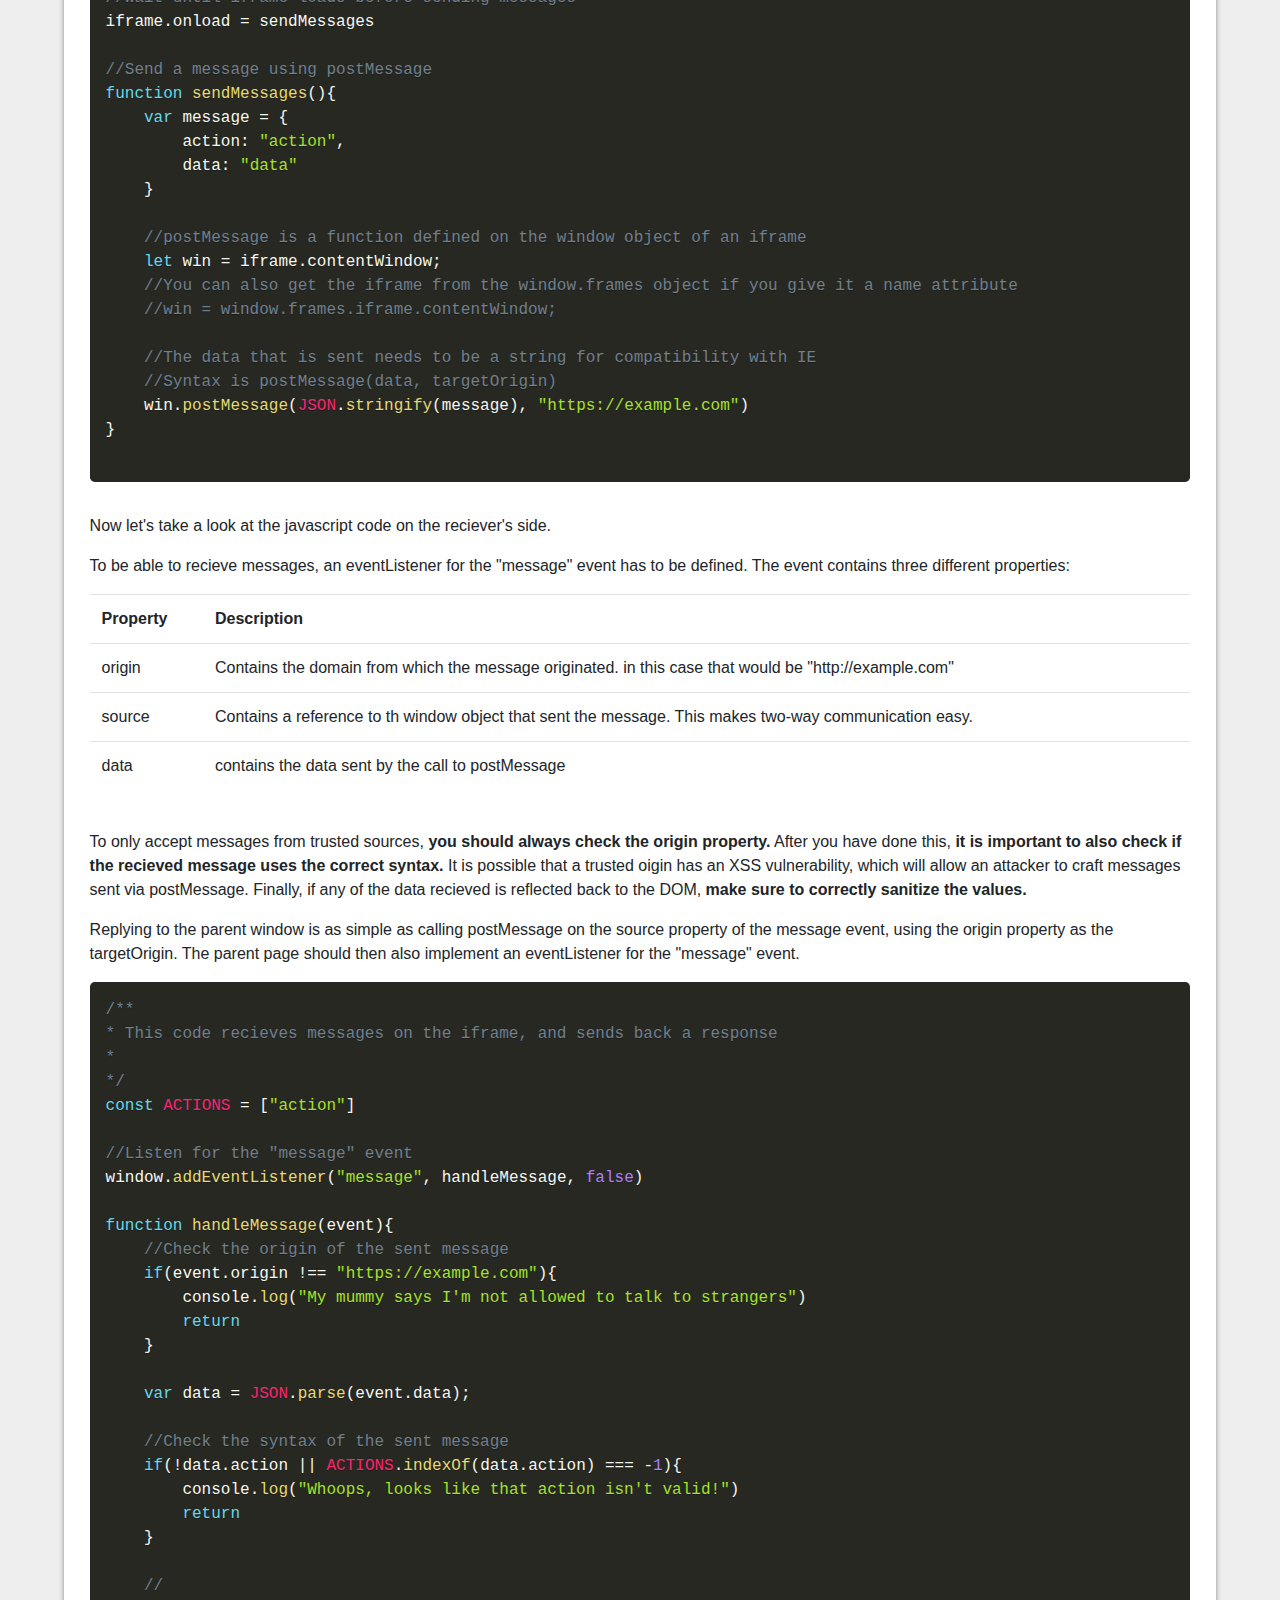
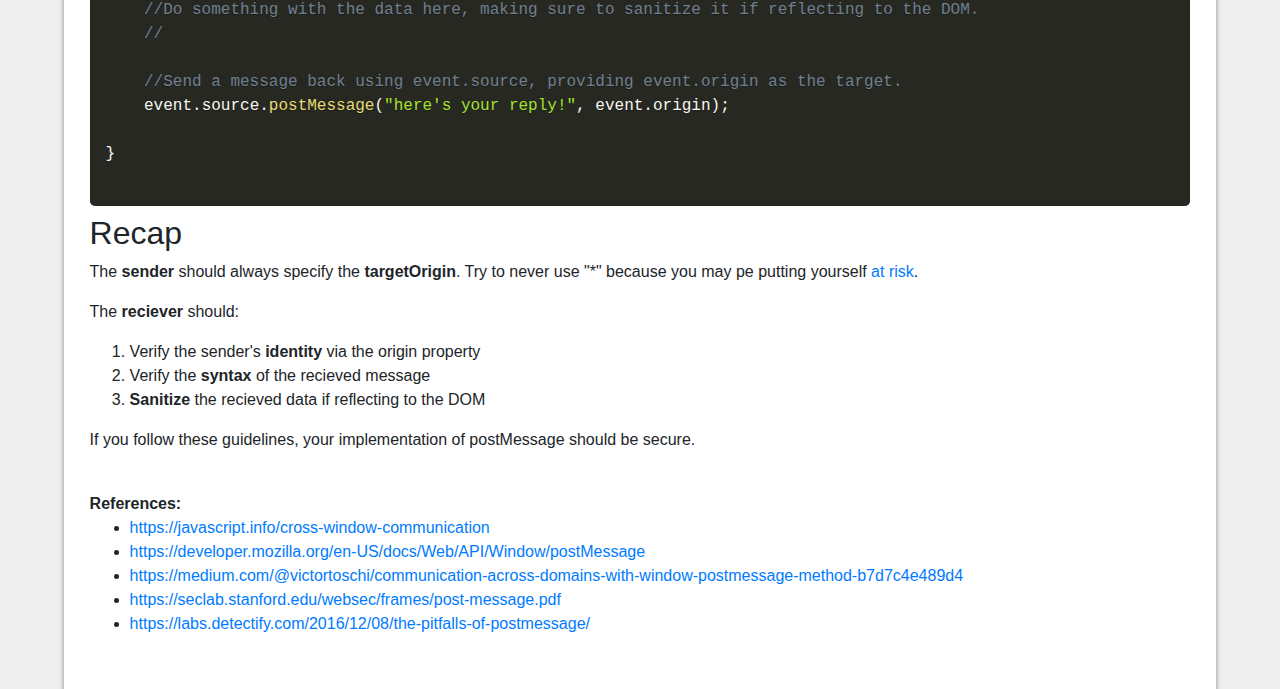
==== commit 07f32156: "added last reference" ====
--- a/index.html
+++ b/index.html
@@ -153,8 +153,9 @@
                 <li><a href="https://developer.mozilla.org/en-US/docs/Web/API/Window/postMessage">https://developer.mozilla.org/en-US/docs/Web/API/Window/postMessage</a></li>
                 <li><a href="https://medium.com/@victortoschi/communication-across-domains-with-window-postmessage-method-b7d7c4e489d4">https://medium.com/@victortoschi/communication-across-domains-with-window-postmessage-method-b7d7c4e489d4</a></li>
                 <li><a href="https://seclab.stanford.edu/websec/frames/post-message.pdf">https://seclab.stanford.edu/websec/frames/post-message.pdf</a></li>
+                <li><a href="https://labs.detectify.com/2016/12/08/the-pitfalls-of-postmessage/">https://labs.detectify.com/2016/12/08/the-pitfalls-of-postmessage/</a></li>
             </ul>
         </div>
         <script src="js/prism.js"></script>
     </body>
-</html>+</html>
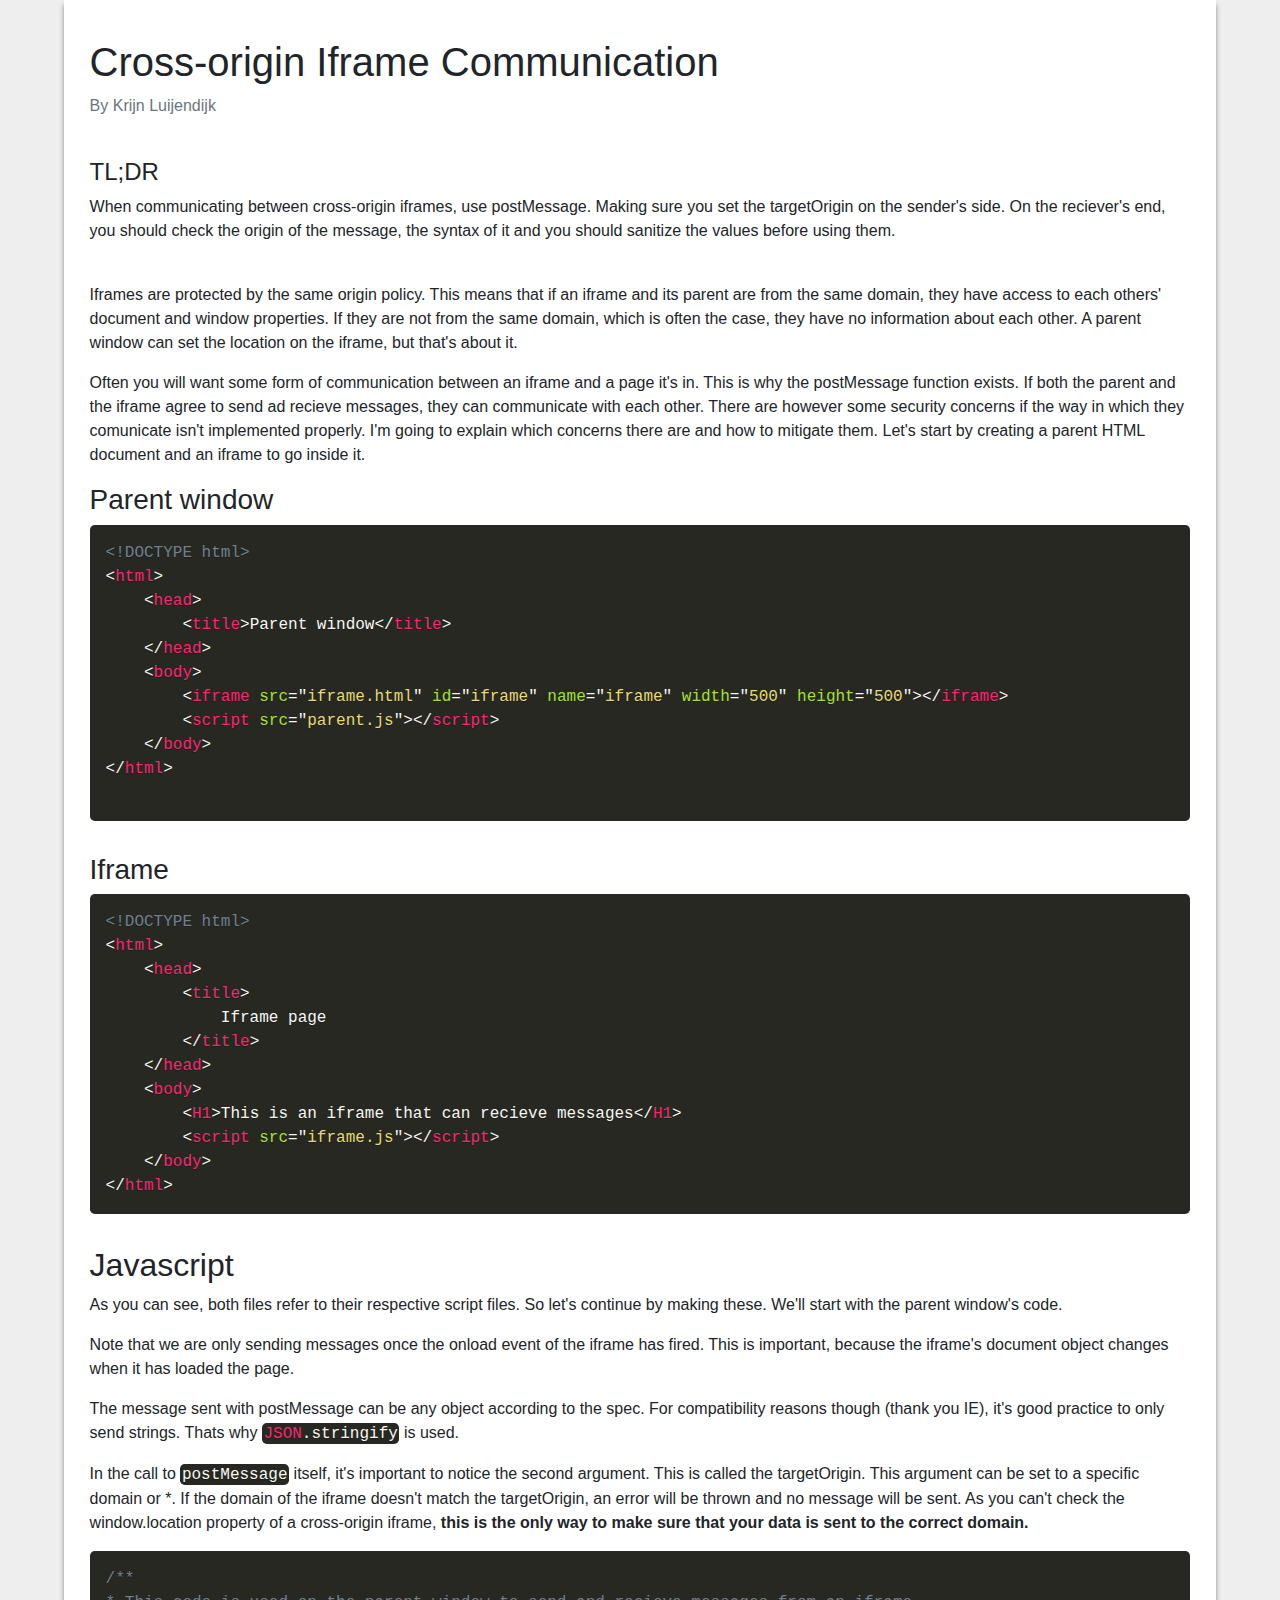
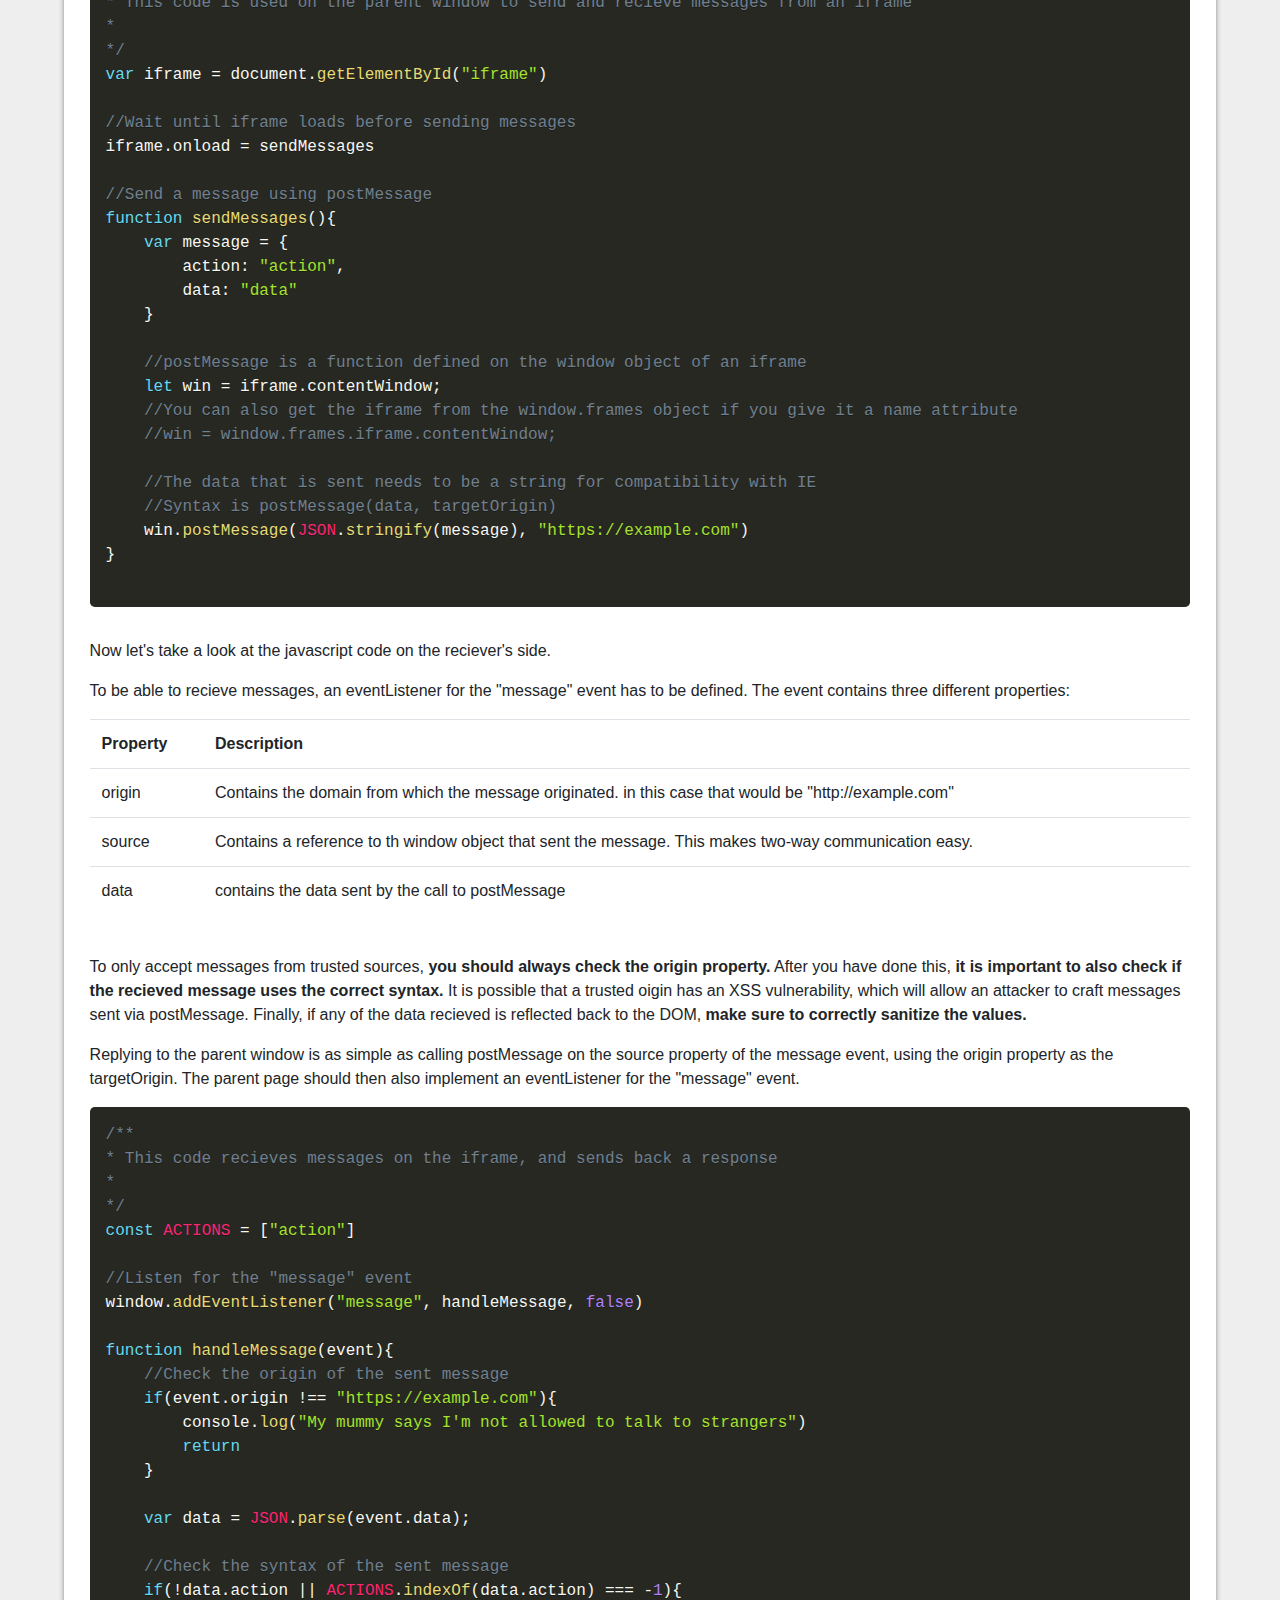
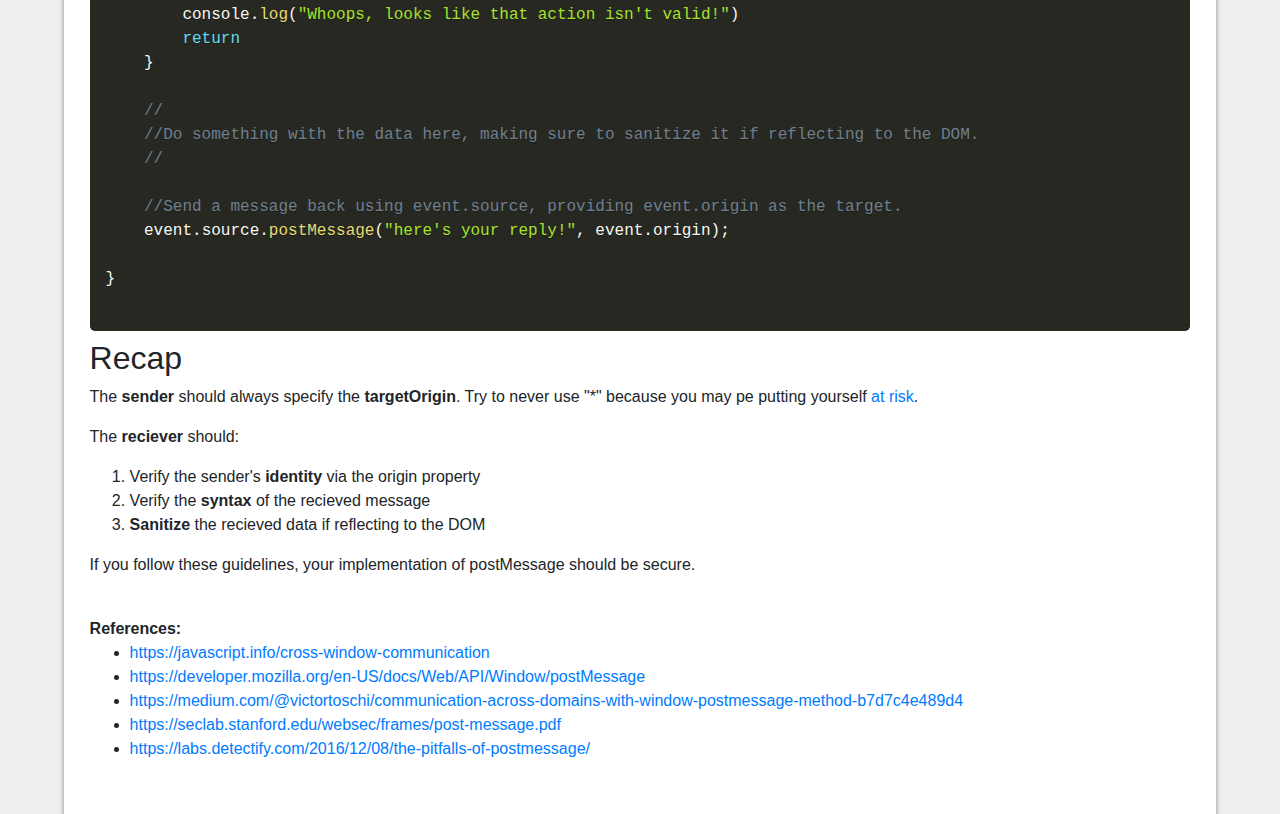
==== commit d3666c55: "added TLDR" ====
--- a/index.html
+++ b/index.html
@@ -13,6 +13,9 @@
         <div id="wrapper">
             <h1>Cross-origin Iframe Communication</h1>
             <p class="text-muted">By Krijn Luijendijk</p>
+            <br/>
+            <h4>TL;DR</h4>
+            <p>When communicating between cross-origin iframes, use postMessage. Making sure you set the targetOrigin on the sender's side. On the reciever's end, you should check the origin of the message, the syntax of it and you should sanitize the values before using them.</p>
             <br/>
             <p>
                 Iframes are protected by the same origin policy. This means that if an iframe and its parent are from the same domain, they have access to each others' document and window properties.
